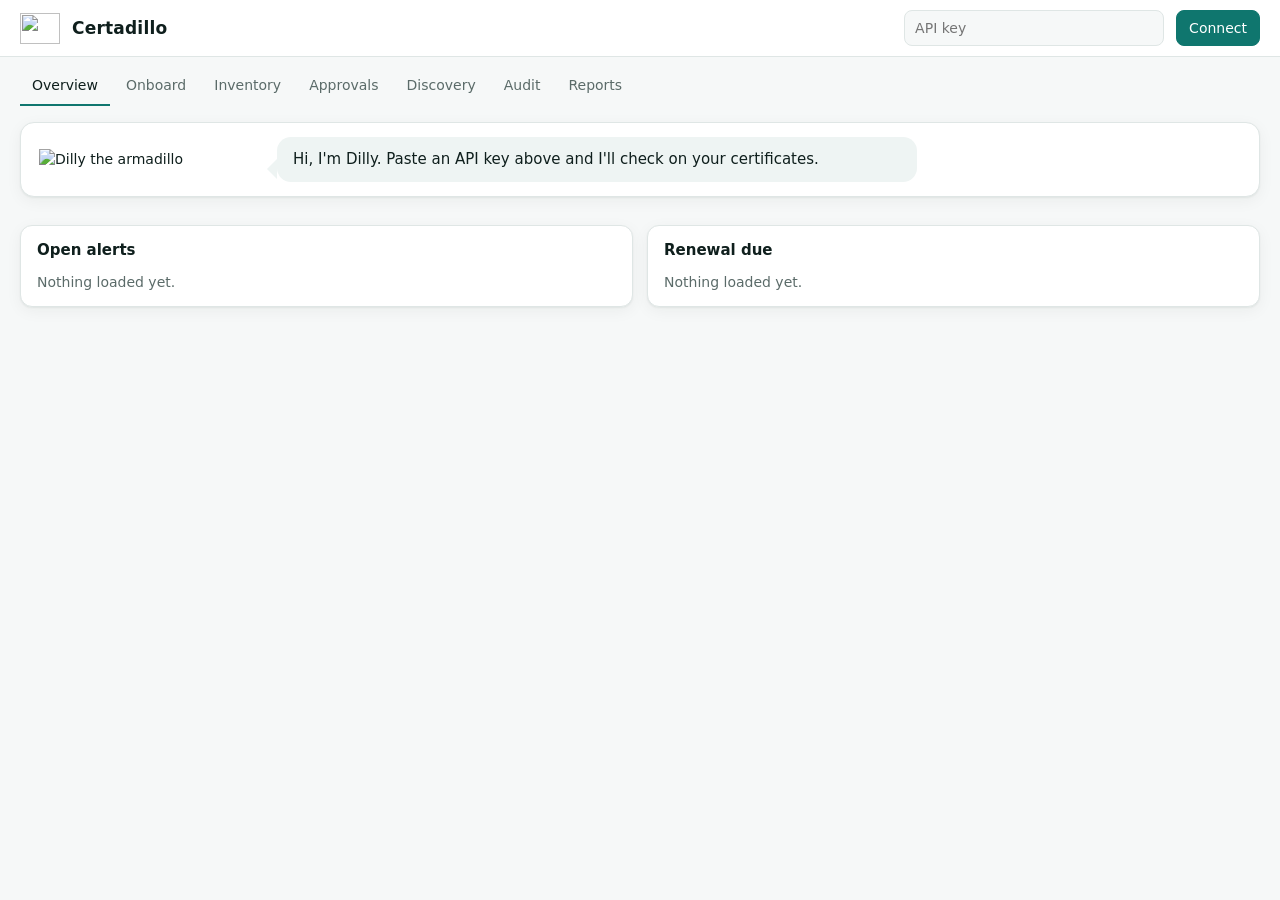
==== src/certadillo/web/static/index.html @ 79efe0ff "Initial Certadillo release: PKI and certificate lifecycle platform CA hierarchy with PKCS#11 HSM cus" ====
<!doctype html>
<html lang="en">
<head>
<meta charset="utf-8">
<meta name="viewport" content="width=device-width, initial-scale=1">
<title>Certadillo console</title>
<link rel="icon" href="/static/dilly-rolled.svg">
<style>
:root{
  --bg:#f6f8f8;--panel:#fff;--ink:#0f1f1d;--muted:#5b6b69;--line:#dfe6e5;
  --teal:#0f766e;--teal-2:#14b8a6;--gold:#f59e0b;--red:#dc2626;--amber:#d97706;--blue:#2563eb;
  --chip:#eef4f3;--shadow:0 1px 2px rgba(15,31,29,.06),0 4px 16px rgba(15,31,29,.05);
}
@media (prefers-color-scheme:dark){:root{
  --bg:#0c1413;--panel:#131e1c;--ink:#e6efed;--muted:#94a8a5;--line:#23332f;--chip:#1b2a27;
  --teal:#2dd4bf;--teal-2:#5eead4;--shadow:none}}
*{box-sizing:border-box}
body{margin:0;background:var(--bg);color:var(--ink);font:14px/1.45 ui-sans-serif,system-ui,-apple-system,"Segoe UI",Roboto,sans-serif}
header{display:flex;align-items:center;gap:12px;padding:10px 20px;border-bottom:1px solid var(--line);background:var(--panel);position:sticky;top:0;z-index:5}
header img{width:40px;height:31px}
header h1{font-size:17px;margin:0;letter-spacing:.2px}
header .sp{flex:1}
header input{width:260px;max-width:40vw;padding:7px 10px;border:1px solid var(--line);border-radius:8px;background:var(--bg);color:var(--ink)}
button{font:inherit;border:1px solid var(--line);background:var(--panel);color:var(--ink);padding:7px 12px;border-radius:8px;cursor:pointer}
button.primary{background:var(--teal);border-color:var(--teal);color:#fff}
@media (prefers-color-scheme:dark){button.primary{color:#062320}}
button:disabled{opacity:.5;cursor:default}
nav{display:flex;gap:4px;padding:10px 20px 0;overflow-x:auto}
nav button{border:none;background:none;padding:8px 12px;border-bottom:2px solid transparent;border-radius:0;color:var(--muted)}
nav button.on{color:var(--ink);border-bottom-color:var(--teal)}
main{padding:16px 20px 60px;max-width:1280px;margin:0 auto}
.hero{display:grid;grid-template-columns:220px 1fr;gap:18px;align-items:center;background:var(--panel);border:1px solid var(--line);border-radius:14px;padding:14px 18px;box-shadow:var(--shadow)}
.hero img{width:100%;height:auto}
.bubble{position:relative;background:var(--chip);border-radius:14px;padding:12px 16px;font-size:15px;max-width:640px}
.bubble:before{content:"";position:absolute;left:-10px;top:22px;border:10px solid transparent;border-right-color:var(--chip);border-left:0}
.kpis{display:grid;grid-template-columns:repeat(auto-fill,minmax(150px,1fr));gap:10px;margin:14px 0}
.kpi{background:var(--panel);border:1px solid var(--line);border-radius:12px;padding:12px 14px;box-shadow:var(--shadow)}
.kpi b{display:block;font-size:24px;font-variant-numeric:tabular-nums}
.kpi span{color:var(--muted);font-size:12px}
.kpi.crit b{color:var(--red)}.kpi.warn b{color:var(--amber)}
.card{background:var(--panel);border:1px solid var(--line);border-radius:12px;padding:14px 16px;margin-bottom:14px;box-shadow:var(--shadow)}
.card h2{font-size:15px;margin:0 0 10px}
.grid2{display:grid;grid-template-columns:1fr 1fr;gap:14px}
table{width:100%;border-collapse:collapse;font-size:13px}
th,td{text-align:left;padding:7px 8px;border-bottom:1px solid var(--line);vertical-align:top}
th{color:var(--muted);font-weight:600;font-size:12px}
td.num{font-variant-numeric:tabular-nums;text-align:right}
.pill{display:inline-block;padding:1px 8px;border-radius:99px;font-size:12px;background:var(--chip)}
.pill.critical,.pill.revoked,.pill.rejected{background:#fde2e2;color:#991b1b}
.pill.warning,.pill.pending,.pill.pending_approval{background:#fef3c7;color:#92400e}
.pill.active,.pill.ok,.pill.approved,.pill.valid{background:#d1fae5;color:#065f46}
.pill.info,.pill.superseded{background:#e0e7ff;color:#3730a3}
label{display:block;font-size:12px;color:var(--muted);margin:8px 0 3px}
input,select,textarea{width:100%;padding:8px 10px;border:1px solid var(--line);border-radius:8px;background:var(--bg);color:var(--ink);font:inherit}
textarea{min-height:90px;font-family:ui-monospace,SFMono-Regular,Menlo,monospace;font-size:12px}
pre{background:var(--chip);border-radius:8px;padding:10px;overflow:auto;font-size:12px;margin:6px 0}
.steps{display:flex;gap:6px;margin-bottom:12px;flex-wrap:wrap}
.steps span{padding:4px 10px;border-radius:99px;background:var(--chip);color:var(--muted);font-size:12px}
.steps span.on{background:var(--teal);color:#fff}
.row{display:flex;gap:8px;align-items:end;flex-wrap:wrap}.row>*{flex:1;min-width:140px}
.muted{color:var(--muted)}
.err{color:var(--red);white-space:pre-wrap}
.hide{display:none}
.card{overflow-x:auto}.grid2>*{min-width:0}
@media (max-width:760px){.hero{grid-template-columns:110px 1fr}.grid2{grid-template-columns:1fr}
  header{flex-wrap:wrap;padding:10px 16px}#who{display:none}header input{width:auto;flex:1;max-width:none}
  main,nav{padding-left:16px;padding-right:16px}}
</style>
</head>
<body>
<header>
  <img src="/static/dilly.svg" alt="">
  <h1>Certadillo</h1>
  <span class="muted" id="who"></span>
  <span class="sp"></span>
  <input id="apikey" type="password" placeholder="API key" autocomplete="off">
  <button id="connect" class="primary">Connect</button>
</header>
<nav id="tabs"></nav>
<main>
  <section id="view-overview">
    <div class="hero">
      <img id="mascot" src="/static/dilly.svg" alt="Dilly the armadillo">
      <div class="bubble" id="bubble">Hi, I'm Dilly. Paste an API key above and I'll check on your certificates.</div>
    </div>
    <div class="kpis" id="kpis"></div>
    <div class="grid2">
      <div class="card"><h2>Open alerts</h2><div id="alerts" class="muted">Nothing loaded yet.</div></div>
      <div class="card"><h2>Renewal due</h2><div id="expiring" class="muted">Nothing loaded yet.</div></div>
    </div>
  </section>

  <section id="view-onboard" class="hide">
    <div class="card">
      <h2>Onboard an application</h2>
      <div class="steps" id="steps"><span>1 Team</span><span>2 Application</span><span>3 Approval</span><span>4 Credentials</span></div>
      <div id="ob-1">
        <div class="row">
          <div><label>Existing team</label><select id="ob-team"></select></div>
        </div>
        <details><summary class="muted" style="margin-top:8px;cursor:pointer">or create a team</summary>
          <div class="row">
            <div><label>Team name</label><input id="t-name" placeholder="payments-platform"></div>
            <div><label>Contact email</label><input id="t-email" placeholder="payments-sre@bank.example"></div>
          </div>
          <div class="row">
            <div><label>Chat channel</label><input id="t-chat" placeholder="#payments-sre"></div>
            <div><label>Alert webhook (Slack or generic)</label><input id="t-hook" placeholder="https://hooks.slack.com/..."></div>
            <div><label>Cost center</label><input id="t-cc" placeholder="CC-4411"></div>
          </div>
          <p><button id="t-create">Create team</button></p>
        </details>
        <p><button class="primary" id="ob-next1">Next</button></p>
      </div>
      <div id="ob-2" class="hide">
        <div class="row">
          <div><label>App name (lowercase, dashes)</label><input id="a-name" placeholder="card-auth-api"></div>
          <div><label>Environment</label><select id="a-env"><option>dev</option><option>test</option><option>prod</option></select></div>
          <div><label>Profile</label><select id="a-profile"></select></div>
          <div><label>Data classification</label><select id="a-class"><option>internal</option><option>confidential</option><option>pci</option></select></div>
        </div>
        <label>Approved names (one per line: exact names, *.subdomain wildcards, spiffe:// patterns, or mail domains)</label>
        <textarea id="a-domains" placeholder="*.cards.bank.internal"></textarea>
        <p class="muted" id="a-hint"></p>
        <p><button id="ob-back2">Back</button> <button class="primary" id="ob-next2">Submit</button></p>
      </div>
      <div id="ob-3" class="hide"><p id="ob-status"></p><p><button id="ob-refresh">Check status</button></p></div>
      <div id="ob-4" class="hide">
        <p>The app is active. Pick how it will enroll. Credentials are shown once.</p>
        <p><button class="primary" id="cred-api">Create API / EST credential</button> <button id="cred-eab">Create ACME EAB credential</button></p>
        <div id="cred-out"></div>
      </div>
      <p class="err" id="ob-err"></p>
    </div>
  </section>

  <section id="view-inventory" class="hide">
    <div class="card">
      <div class="row">
        <div><label>Status</label><select id="f-status"><option value="">any</option><option>active</option><option>revoked</option><option>superseded</option></select></div>
        <div><label>Source</label><select id="f-source"><option value="">any</option><option>issued</option><option>discovered</option><option>imported</option></select></div>
        <div><label>Search</label><input id="f-q" placeholder="name, serial, location"></div>
      </div>
    </div>
    <div class="card"><div id="inv"></div></div>
  </section>

  <section id="view-approvals" class="hide"><div class="card"><h2>Approvals (maker-checker)</h2><div id="appr"></div></div></section>

  <section id="view-discovery" class="hide">
    <div class="card">
      <h2>Discover TLS endpoints</h2>
      <label>Targets: host:port, IP:port or CIDR:port, one per line</label>
      <textarea id="d-targets" placeholder="10.20.0.0/28:443&#10;payments.bank.internal:8443"></textarea>
      <p><button class="primary" id="d-run">Scan</button></p>
      <div id="d-out"></div>
    </div>
  </section>

  <section id="view-audit" class="hide">
    <div class="card"><h2>Audit trail</h2><p id="audit-verify" class="muted"></p><div id="audit"></div></div>
  </section>

  <section id="view-reports" class="hide">
    <div class="card"><h2>Crypto agility and PQC readiness</h2><div id="crypto"></div></div>
    <div class="card"><h2>Exports</h2>
      <p><button data-dl="/api/v1/reports/cbom" data-name="cbom.cdx.json">CycloneDX CBOM</button>
      <button data-dl="/api/v1/reports/pci-inventory?format=csv" data-name="pci-4.2.1.1-inventory.csv">PCI DSS 4.2.1.1 inventory (CSV)</button>
      <button data-dl="/api/v1/reports/crypto" data-name="crypto-report.json">Crypto report (JSON)</button></p>
    </div>
  </section>
</main>
<script>
const $ = s => document.querySelector(s);
const esc = v => String(v ?? "").replace(/[&<>"']/g, c => ({"&":"&amp;","<":"&lt;",">":"&gt;",'"':"&quot;","'":"&#39;"}[c]));
let KEY = "";
try { KEY = sessionStorage.getItem("cdl_key") || ""; } catch (e) {}
$("#apikey").value = KEY;

async function api(path, opts = {}) {
  const r = await fetch(path, {...opts, headers: {"X-API-Key": KEY, "Content-Type": "application/json", ...(opts.headers || {})}});
  const text = await r.text();
  let body; try { body = JSON.parse(text); } catch { body = text; }
  if (!r.ok) {
    const msg = body && body.violations ? body.violations.map(v => `${v.rule}: ${v.message}`).join("\n") : (body.message || body.detail || text);
    throw new Error(msg);
  }
  return body;
}

const TABS = [["overview","Overview"],["onboard","Onboard"],["inventory","Inventory"],["approvals","Approvals"],["discovery","Discovery"],["audit","Audit"],["reports","Reports"]];
$("#tabs").innerHTML = TABS.map(([k,v]) => `<button data-tab="${k}">${v}</button>`).join("");
function show(tab) {
  TABS.forEach(([k]) => { $("#view-"+k).classList.toggle("hide", k !== tab); });
  document.querySelectorAll("#tabs button").forEach(b => b.classList.toggle("on", b.dataset.tab === tab));
  try { sessionStorage.setItem("cdl_tab", tab); } catch (e) {}
  if (KEY) ({overview: loadOverview, onboard: loadOnboard, inventory: loadInventory, approvals: loadApprovals, audit: loadAudit, reports: loadReports}[tab] || (()=>{}))();
}
document.querySelectorAll("#tabs button").forEach(b => b.onclick = () => show(b.dataset.tab));

$("#connect").onclick = async () => {
  KEY = $("#apikey").value.trim();
  try { sessionStorage.setItem("cdl_key", KEY); } catch (e) {}
  try { const me = await api("/api/v1/me"); $("#who").textContent = `${me.name} (${me.role})`; }
  catch (e) { $("#who").textContent = "invalid key"; return; }
  show(currentTab());
};
function currentTab(){ try { return sessionStorage.getItem("cdl_tab") || "overview"; } catch (e) { return "overview"; } }

function pill(s){ return `<span class="pill ${esc(s)}">${esc(s)}</span>`; }
function days(n){ return n < 0 ? `${-n}d ago` : `${n}d`; }
function left(x){ return x.hours_left < 0 ? `${Math.ceil(-x.hours_left/24)}d ago` : x.hours_left < 48 ? `${x.hours_left}h` : `${x.days_left}d`; }

async function loadOverview() {
  const [s, alerts, exp] = await Promise.all([api("/api/v1/reports/summary"), api("/api/v1/alerts"), api("/api/v1/certificates?status=active&renewal_due=true")]);
  const c = s.certificates, a = s.alerts;
  const mood = s.health === "critical" ? "rolled" : s.health === "warning" ? "worried" : "";
  $("#mascot").src = `/static/dilly${mood ? "-" + mood : ""}.svg`;
  $("#bubble").textContent = s.health === "critical"
    ? `I've rolled up. ${a.critical} critical alert${a.critical === 1 ? "" : "s"} need someone now; start with the list below.`
    : s.health === "warning"
    ? `${a.warning} thing${a.warning === 1 ? "" : "s"} to look at soon. Nothing is broken yet.`
    : `All quiet. ${c.active} active certificates, ${Math.round(s.automation_coverage*100)}% issued through automation.`;
  const k = [["Active certificates", c.active], ["Renewal overdue (critical)", c.renewal_critical, c.renewal_critical ? "crit":""], ["Renewal window open", c.renewal_warning, c.renewal_warning ? "warn":""],
    ["Expired, still deployed", c.expired, c.expired ? "crit":""], ["Unmanaged (no owner)", c.unmanaged, c.unmanaged ? "warn":""],
    ["Critical alerts", a.critical, a.critical ? "crit":""], ["Pending approvals", s.pending_approvals], ["Automated issuance", Math.round(s.automation_coverage*100) + "%"],
    ["SSH certificates", s.ssh_certificates], ["Teams", s.teams]];
  $("#kpis").innerHTML = k.map(([l,v,cl]) => `<div class="kpi ${cl||""}"><b>${esc(v)}</b><span>${esc(l)}</span></div>`).join("");
  $("#alerts").innerHTML = alerts.length ? `<table><tr><th>Severity</th><th>Alert</th><th>Owner</th></tr>${alerts.slice(0,25).map(x =>
    `<tr><td>${pill(x.severity)}</td><td><b>${esc(x.rule)}</b><br>${esc(x.summary)}</td><td>${esc(x.labels.team||"unowned")}</td></tr>`).join("")}</table>` : "No open alerts.";
  $("#expiring").innerHTML = exp.length ? `<table><tr><th>Name</th><th>Location</th><th class="num">Left</th></tr>${exp.slice(0,25).map(x =>
    `<tr><td>${esc(x.common_name)}</td><td>${esc(x.location||x.source)}</td><td class="num">${left(x)}</td></tr>`).join("")}</table>` : "Nothing is inside its renewal window.";
}

// ---------------- onboarding wizard
let OB = {team: null, app: null, approval: null, profiles: {}};
function step(n){ [1,2,3,4].forEach(i => $("#ob-"+i).classList.toggle("hide", i !== n)); document.querySelectorAll("#steps span").forEach((s,i) => s.classList.toggle("on", i === n-1)); $("#ob-err").textContent = ""; }
async function loadOnboard(){
  const [teams, profiles] = await Promise.all([api("/api/v1/teams"), api("/api/v1/profiles")]);
  OB.profiles = profiles;
  $("#ob-team").innerHTML = teams.map(t => `<option value="${t.id}">${esc(t.name)} (${t.apps} apps)</option>`).join("") || "<option value=''>no teams yet</option>";
  $("#a-profile").innerHTML = Object.entries(profiles).map(([k,v]) => `<option value="${k}">${esc(k)}: ${esc(v.description)}</option>`).join("");
  hint(); step(1);
}
function hint(){ const p = OB.profiles[$("#a-profile").value] || {}; const lim = p.max_validity_hours ? `${p.max_validity_hours}h` : `${p.max_validity_days}d`;
  $("#a-hint").textContent = `Max validity ${lim}.` + (p.dual_control ? " Every issuance needs a second approver." : "") + ($("#a-env").value === "prod" ? " Production onboarding needs a second approver." : ""); }
$("#a-profile").onchange = hint; $("#a-env").onchange = hint;
$("#t-create").onclick = async () => { try {
  const t = await api("/api/v1/teams", {method:"POST", body: JSON.stringify({name: $("#t-name").value, contact_email: $("#t-email").value, chat_channel: $("#t-chat").value || null, webhook_url: $("#t-hook").value || null, cost_center: $("#t-cc").value || null})});
  await loadOnboard(); $("#ob-team").value = t.id; } catch (e) { $("#ob-err").textContent = e.message; } };
$("#ob-next1").onclick = () => { OB.team = +$("#ob-team").value; if (OB.team) step(2); else $("#ob-err").textContent = "Pick or create a team first."; };
$("#ob-back2").onclick = () => step(1);
$("#ob-next2").onclick = async () => { try {
  const app = await api("/api/v1/apps", {method:"POST", body: JSON.stringify({team_id: OB.team, name: $("#a-name").value.trim(), environment: $("#a-env").value, profile: $("#a-profile").value, data_classification: $("#a-class").value, allowed_domains: $("#a-domains").value.split(/\s+/).filter(Boolean)})});
  OB.app = app; if (app.status === "active") step(4); else { step(3); obStatus(); } } catch (e) { $("#ob-err").textContent = e.message; } };
async function obStatus(){ const a = await api(`/api/v1/apps/${OB.app.id}`); OB.app = a;
  if (a.status === "active") return step(4);
  $("#ob-status").innerHTML = `${esc(a.name)} is ${pill(a.status)}. Approval #${esc(OB.app.approval_id || "")} must be approved by someone other than ${esc(a.created_by)}.`; }
$("#ob-refresh").onclick = obStatus;
$("#cred-api").onclick = async () => { try {
  const c = await api(`/api/v1/apps/${OB.app.id}/credentials`, {method:"POST"}); const base = location.origin;
  $("#cred-out").innerHTML = `<label>API key (store it in your secrets manager)</label><pre>${esc(c.api_key)}</pre>
  <label>CLI: request and auto-renew</label><pre>export CERTADILLO_SERVER=${esc(base)} CERTADILLO_API_KEY=${esc(c.api_key)}
certadillo cert request --cn app.example --san app.example --out /etc/ssl/app
certadillo cert renew-if-due --dir /etc/ssl/app   # run from a systemd timer</pre>
  <label>EST (devices, appliances)</label><pre>curl --cacert root.pem -u client:${esc(c.api_key)} -H 'Content-Type: application/pkcs10' \\
  --data-binary @csr.b64 ${esc(base)}/.well-known/est/simpleenroll</pre>`; } catch (e) { $("#ob-err").textContent = e.message; } };
$("#cred-eab").onclick = async () => { try {
  const c = await api(`/api/v1/apps/${OB.app.id}/acme-eab`, {method:"POST"});
  $("#cred-out").innerHTML = `<label>ACME External Account Binding (single use)</label><pre>kid:  ${esc(c.kid)}\nhmac: ${esc(c.hmac_key)}</pre><label>certbot</label><pre>${esc(c.example)}</pre>
  <label>cert-manager ClusterIssuer</label><pre>spec:
  acme:
    server: ${esc(location.origin)}/acme/directory
    externalAccountBinding:
      keyID: ${esc(c.kid)}
      keySecretRef: {name: certadillo-eab, key: secret}
    privateKeySecretRef: {name: certadillo-acme-account}
    solvers: [{http01: {ingress: {}}}]</pre>`; } catch (e) { $("#ob-err").textContent = e.message; } };

// ---------------- inventory
let INV = [];
async function loadInventory(){ INV = await api("/api/v1/certificates?limit=5000"); renderInv(); }
function renderInv(){
  const st = $("#f-status").value, so = $("#f-source").value, q = $("#f-q").value.toLowerCase();
  const rows = INV.filter(x => (!st || x.status === st) && (!so || x.source === so) && (!q || [x.common_name, x.serial, x.location, (x.sans||[]).join(" ")].join(" ").toLowerCase().includes(q)));
  $("#inv").innerHTML = `<p class="muted">${rows.length} of ${INV.length}</p><table><tr><th>Name</th><th>Status</th><th>Source</th><th>Key</th><th>Profile</th><th>Location</th><th class="num">Expires</th><th></th></tr>${rows.map(x =>
    `<tr><td>${esc(x.common_name)}<br><span class="muted">${esc(x.serial.slice(0,16))}…</span></td><td>${pill(x.status)}</td><td>${esc(x.source)}${x.protocol ? " / "+esc(x.protocol) : ""}</td><td>${esc(x.key)}</td><td>${esc(x.profile||"")}</td><td>${esc(x.location||"")}</td><td class="num">${left(x)}</td>
    <td>${x.status === "active" && x.source === "issued" ? `<button data-revoke="${x.id}">Revoke</button>` : ""}</td></tr>`).join("")}</table>`;
  document.querySelectorAll("[data-revoke]").forEach(b => b.onclick = async () => {
    const reason = prompt("Reason (key_compromise, superseded, cessation_of_operation, affiliation_changed)", "superseded"); if (!reason) return;
    const change = prompt("Change ticket (required for prod unless key_compromise)", "") || null;
    try { await api(`/api/v1/certificates/${b.dataset.revoke}/revoke`, {method:"POST", body: JSON.stringify({reason, change_ref: change})}); loadInventory(); } catch (e) { alert(e.message); } });
}
["#f-status","#f-source"].forEach(s => $(s).onchange = renderInv); $("#f-q").oninput = renderInv;

// ---------------- approvals
async function loadApprovals(){ const rows = await api("/api/v1/approvals");
  $("#appr").innerHTML = rows.length ? `<table><tr><th>#</th><th>Action</th><th>Details</th><th>Requested by</th><th>Status</th><th></th></tr>${rows.map(r =>
    `<tr><td>${r.id}</td><td>${esc(r.action)}</td><td><pre>${esc(JSON.stringify(r.payload))}</pre></td><td>${esc(r.requested_by)}</td><td>${pill(r.status)}${r.decided_by ? "<br>by " + esc(r.decided_by) : ""}</td>
    <td>${r.status === "pending" ? `<button class="primary" data-ok="${r.id}">Approve</button> <button data-no="${r.id}">Reject</button>` : ""}</td></tr>`).join("")}</table>` : "No approval requests.";
  document.querySelectorAll("[data-ok],[data-no]").forEach(b => b.onclick = async () => {
    const id = b.dataset.ok || b.dataset.no, verb = b.dataset.ok ? "approve" : "reject";
    try { await api(`/api/v1/approvals/${id}/${verb}`, {method:"POST", body: JSON.stringify({comment: null})}); loadApprovals(); } catch (e) { alert(e.message); } }); }

// ---------------- discovery
$("#d-run").onclick = async () => { $("#d-out").textContent = "Scanning…"; try {
  const r = await api("/api/v1/discovery/scan", {method:"POST", body: JSON.stringify({targets: $("#d-targets").value.split(/\s+/).filter(Boolean)})});
  $("#d-out").innerHTML = `<table><tr><th>Target</th><th>Result</th><th>Findings</th></tr>${r.map(x => `<tr><td>${esc(x.target)}</td><td>${x.error ? `<span class="muted">${esc(x.error)}</span>` : `${esc(x.common_name)} ${x.new ? pill("new") : ""}<br><span class="muted">expires ${esc(x.not_after.slice(0,10))}</span>`}</td><td>${(x.findings||[]).map(f => pill(f.rule)).join(" ")}</td></tr>`).join("")}</table>`;
} catch (e) { $("#d-out").innerHTML = `<p class="err">${esc(e.message)}</p>`; } };

// ---------------- audit
async function loadAudit(){ const [v, rows] = await Promise.all([api("/api/v1/audit/verify"), api("/api/v1/audit?limit=200")]);
  $("#audit-verify").innerHTML = v.valid ? `Hash chain verified over ${v.events} events. Head ${esc(v.head.slice(0,16))}…` : `<span class="err">Hash chain broken at event ${v.broken_at}.</span>`;
  $("#audit").innerHTML = `<table><tr><th>Time (UTC)</th><th>Actor</th><th>Action</th><th>Target</th><th>Details</th></tr>${rows.map(e => `<tr><td>${esc(e.ts.slice(0,19).replace("T"," "))}</td><td>${esc(e.actor)}</td><td>${esc(e.action)}</td><td>${esc(e.target.length > 24 ? e.target.slice(0,24)+"…" : e.target)}</td><td class="muted">${esc(JSON.stringify(e.details).slice(0,140))}</td></tr>`).join("")}</table>`; }

// ---------------- reports
async function loadReports(){ const r = await api("/api/v1/reports/crypto");
  $("#crypto").innerHTML = `<div class="kpis"><div class="kpi"><b>${r.active_certificates}</b><span>Active certificates</span></div><div class="kpi warn"><b>${r.quantum_vulnerable}</b><span>RSA/ECC (quantum-vulnerable)</span></div><div class="kpi"><b>${r.pqc_signed}</b><span>PQC-signed</span></div><div class="kpi"><b>${r.valid_past_2030_deprecation}</b><span>Valid past 2030</span></div></div>
  <table><tr><th>CA</th><th>Algorithm</th><th>Key custody</th><th>Expires</th><th>Outlives 2035 cutoff</th></tr>${r.certificate_authorities.map(c => `<tr><td>${esc(c.ca)}</td><td>${esc(c.algorithm)}</td><td>${esc(c.signer)}</td><td>${esc(c.not_after.slice(0,10))}</td><td>${c.outlives_2035_cutoff ? pill("warning") : pill("ok")}</td></tr>`).join("")}</table>
  <h2 style="margin-top:14px">Recommendations</h2><ul>${r.recommendations.map(x => `<li>${esc(x)}</li>`).join("")}</ul>`; }
document.querySelectorAll("[data-dl]").forEach(b => b.onclick = async () => {
  const r = await fetch(b.dataset.dl, {headers: {"X-API-Key": KEY}}); const blob = await r.blob();
  const a = document.createElement("a"); a.href = URL.createObjectURL(blob); a.download = b.dataset.name; a.click(); });

show(currentTab());
if (KEY) $("#connect").click();
</script>
</body>
</html>
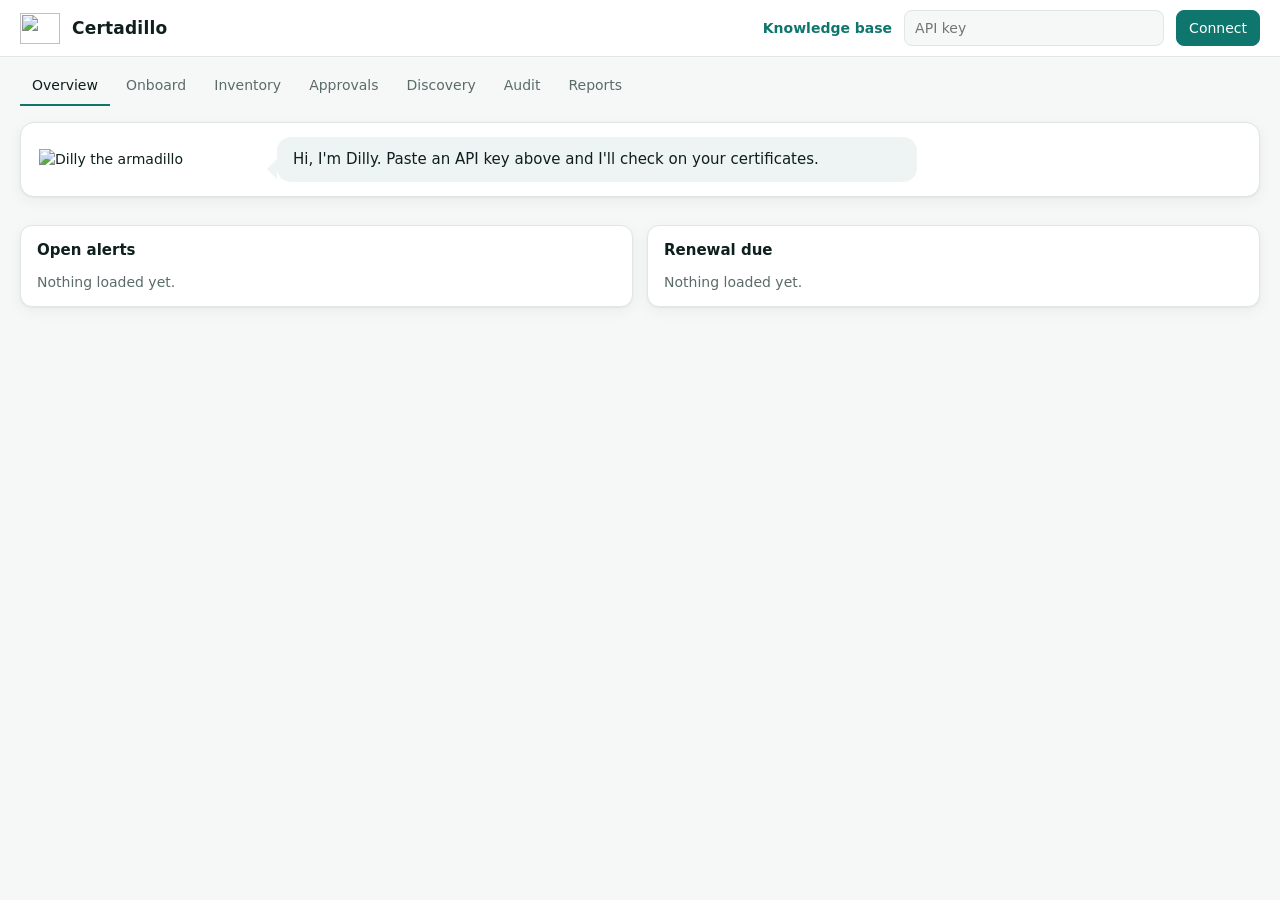
==== commit b5225d4a: "Add user guide, 3D protocol walkthroughs and the /kb knowledge base docs/guide: 17 pages covering on" ====
--- a/src/certadillo/web/static/index.html
+++ b/src/certadillo/web/static/index.html
@@ -20,6 +20,7 @@
 header img{width:40px;height:31px}
 header h1{font-size:17px;margin:0;letter-spacing:.2px}
 header .sp{flex:1}
+header .kb-link{color:var(--teal);text-decoration:none;font-weight:600;white-space:nowrap}
 header input{width:260px;max-width:40vw;padding:7px 10px;border:1px solid var(--line);border-radius:8px;background:var(--bg);color:var(--ink)}
 button{font:inherit;border:1px solid var(--line);background:var(--panel);color:var(--ink);padding:7px 12px;border-radius:8px;cursor:pointer}
 button.primary{background:var(--teal);border-color:var(--teal);color:#fff}
@@ -73,6 +74,7 @@
   <h1>Certadillo</h1>
   <span class="muted" id="who"></span>
   <span class="sp"></span>
+  <a href="/kb/" class="kb-link">Knowledge base</a>
   <input id="apikey" type="password" placeholder="API key" autocomplete="off">
   <button id="connect" class="primary">Connect</button>
 </header>
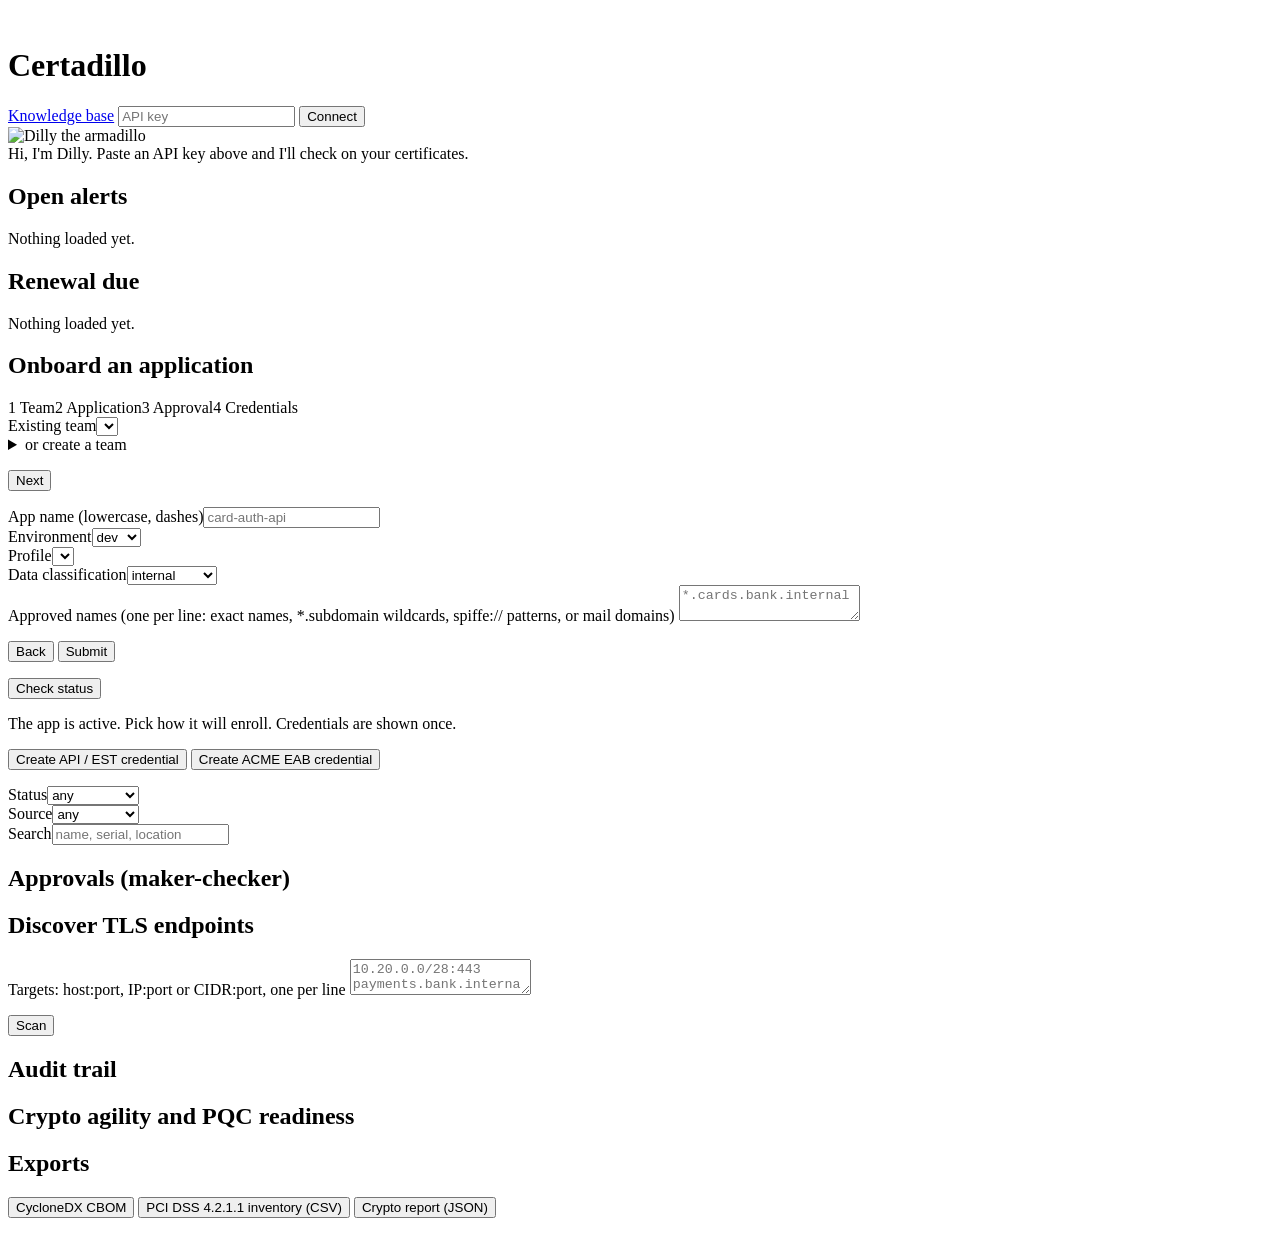
==== commit a36cca30: "Close the Aikido findings: XSS sinks, test keys, unpinned actions Console and knowledge base - The c" ====
--- a/src/certadillo/web/static/index.html
+++ b/src/certadillo/web/static/index.html
@@ -5,68 +5,7 @@
 <meta name="viewport" content="width=device-width, initial-scale=1">
 <title>Certadillo console</title>
 <link rel="icon" href="/static/dilly-rolled.svg">
-<style>
-:root{
-  --bg:#f6f8f8;--panel:#fff;--ink:#0f1f1d;--muted:#5b6b69;--line:#dfe6e5;
-  --teal:#0f766e;--teal-2:#14b8a6;--gold:#f59e0b;--red:#dc2626;--amber:#d97706;--blue:#2563eb;
-  --chip:#eef4f3;--shadow:0 1px 2px rgba(15,31,29,.06),0 4px 16px rgba(15,31,29,.05);
-}
-@media (prefers-color-scheme:dark){:root{
-  --bg:#0c1413;--panel:#131e1c;--ink:#e6efed;--muted:#94a8a5;--line:#23332f;--chip:#1b2a27;
-  --teal:#2dd4bf;--teal-2:#5eead4;--shadow:none}}
-*{box-sizing:border-box}
-body{margin:0;background:var(--bg);color:var(--ink);font:14px/1.45 ui-sans-serif,system-ui,-apple-system,"Segoe UI",Roboto,sans-serif}
-header{display:flex;align-items:center;gap:12px;padding:10px 20px;border-bottom:1px solid var(--line);background:var(--panel);position:sticky;top:0;z-index:5}
-header img{width:40px;height:31px}
-header h1{font-size:17px;margin:0;letter-spacing:.2px}
-header .sp{flex:1}
-header .kb-link{color:var(--teal);text-decoration:none;font-weight:600;white-space:nowrap}
-header input{width:260px;max-width:40vw;padding:7px 10px;border:1px solid var(--line);border-radius:8px;background:var(--bg);color:var(--ink)}
-button{font:inherit;border:1px solid var(--line);background:var(--panel);color:var(--ink);padding:7px 12px;border-radius:8px;cursor:pointer}
-button.primary{background:var(--teal);border-color:var(--teal);color:#fff}
-@media (prefers-color-scheme:dark){button.primary{color:#062320}}
-button:disabled{opacity:.5;cursor:default}
-nav{display:flex;gap:4px;padding:10px 20px 0;overflow-x:auto}
-nav button{border:none;background:none;padding:8px 12px;border-bottom:2px solid transparent;border-radius:0;color:var(--muted)}
-nav button.on{color:var(--ink);border-bottom-color:var(--teal)}
-main{padding:16px 20px 60px;max-width:1280px;margin:0 auto}
-.hero{display:grid;grid-template-columns:220px 1fr;gap:18px;align-items:center;background:var(--panel);border:1px solid var(--line);border-radius:14px;padding:14px 18px;box-shadow:var(--shadow)}
-.hero img{width:100%;height:auto}
-.bubble{position:relative;background:var(--chip);border-radius:14px;padding:12px 16px;font-size:15px;max-width:640px}
-.bubble:before{content:"";position:absolute;left:-10px;top:22px;border:10px solid transparent;border-right-color:var(--chip);border-left:0}
-.kpis{display:grid;grid-template-columns:repeat(auto-fill,minmax(150px,1fr));gap:10px;margin:14px 0}
-.kpi{background:var(--panel);border:1px solid var(--line);border-radius:12px;padding:12px 14px;box-shadow:var(--shadow)}
-.kpi b{display:block;font-size:24px;font-variant-numeric:tabular-nums}
-.kpi span{color:var(--muted);font-size:12px}
-.kpi.crit b{color:var(--red)}.kpi.warn b{color:var(--amber)}
-.card{background:var(--panel);border:1px solid var(--line);border-radius:12px;padding:14px 16px;margin-bottom:14px;box-shadow:var(--shadow)}
-.card h2{font-size:15px;margin:0 0 10px}
-.grid2{display:grid;grid-template-columns:1fr 1fr;gap:14px}
-table{width:100%;border-collapse:collapse;font-size:13px}
-th,td{text-align:left;padding:7px 8px;border-bottom:1px solid var(--line);vertical-align:top}
-th{color:var(--muted);font-weight:600;font-size:12px}
-td.num{font-variant-numeric:tabular-nums;text-align:right}
-.pill{display:inline-block;padding:1px 8px;border-radius:99px;font-size:12px;background:var(--chip)}
-.pill.critical,.pill.revoked,.pill.rejected{background:#fde2e2;color:#991b1b}
-.pill.warning,.pill.pending,.pill.pending_approval{background:#fef3c7;color:#92400e}
-.pill.active,.pill.ok,.pill.approved,.pill.valid{background:#d1fae5;color:#065f46}
-.pill.info,.pill.superseded{background:#e0e7ff;color:#3730a3}
-label{display:block;font-size:12px;color:var(--muted);margin:8px 0 3px}
-input,select,textarea{width:100%;padding:8px 10px;border:1px solid var(--line);border-radius:8px;background:var(--bg);color:var(--ink);font:inherit}
-textarea{min-height:90px;font-family:ui-monospace,SFMono-Regular,Menlo,monospace;font-size:12px}
-pre{background:var(--chip);border-radius:8px;padding:10px;overflow:auto;font-size:12px;margin:6px 0}
-.steps{display:flex;gap:6px;margin-bottom:12px;flex-wrap:wrap}
-.steps span{padding:4px 10px;border-radius:99px;background:var(--chip);color:var(--muted);font-size:12px}
-.steps span.on{background:var(--teal);color:#fff}
-.row{display:flex;gap:8px;align-items:end;flex-wrap:wrap}.row>*{flex:1;min-width:140px}
-.muted{color:var(--muted)}
-.err{color:var(--red);white-space:pre-wrap}
-.hide{display:none}
-.card{overflow-x:auto}.grid2>*{min-width:0}
-@media (max-width:760px){.hero{grid-template-columns:110px 1fr}.grid2{grid-template-columns:1fr}
-  header{flex-wrap:wrap;padding:10px 16px}#who{display:none}header input{width:auto;flex:1;max-width:none}
-  main,nav{padding-left:16px;padding-right:16px}}
-</style>
+<link rel="stylesheet" href="/static/console.css">
 </head>
 <body>
 <header>
@@ -100,7 +39,7 @@
         <div class="row">
           <div><label>Existing team</label><select id="ob-team"></select></div>
         </div>
-        <details><summary class="muted" style="margin-top:8px;cursor:pointer">or create a team</summary>
+        <details><summary class="muted summary-link">or create a team</summary>
           <div class="row">
             <div><label>Team name</label><input id="t-name" placeholder="payments-platform"></div>
             <div><label>Contact email</label><input id="t-email" placeholder="payments-sre@bank.example"></div>
@@ -172,160 +111,6 @@
     </div>
   </section>
 </main>
-<script>
-const $ = s => document.querySelector(s);
-const esc = v => String(v ?? "").replace(/[&<>"']/g, c => ({"&":"&amp;","<":"&lt;",">":"&gt;",'"':"&quot;","'":"&#39;"}[c]));
-let KEY = "";
-try { KEY = sessionStorage.getItem("cdl_key") || ""; } catch (e) {}
-$("#apikey").value = KEY;
-
-async function api(path, opts = {}) {
-  const r = await fetch(path, {...opts, headers: {"X-API-Key": KEY, "Content-Type": "application/json", ...(opts.headers || {})}});
-  const text = await r.text();
-  let body; try { body = JSON.parse(text); } catch { body = text; }
-  if (!r.ok) {
-    const msg = body && body.violations ? body.violations.map(v => `${v.rule}: ${v.message}`).join("\n") : (body.message || body.detail || text);
-    throw new Error(msg);
-  }
-  return body;
-}
-
-const TABS = [["overview","Overview"],["onboard","Onboard"],["inventory","Inventory"],["approvals","Approvals"],["discovery","Discovery"],["audit","Audit"],["reports","Reports"]];
-$("#tabs").innerHTML = TABS.map(([k,v]) => `<button data-tab="${k}">${v}</button>`).join("");
-function show(tab) {
-  TABS.forEach(([k]) => { $("#view-"+k).classList.toggle("hide", k !== tab); });
-  document.querySelectorAll("#tabs button").forEach(b => b.classList.toggle("on", b.dataset.tab === tab));
-  try { sessionStorage.setItem("cdl_tab", tab); } catch (e) {}
-  if (KEY) ({overview: loadOverview, onboard: loadOnboard, inventory: loadInventory, approvals: loadApprovals, audit: loadAudit, reports: loadReports}[tab] || (()=>{}))();
-}
-document.querySelectorAll("#tabs button").forEach(b => b.onclick = () => show(b.dataset.tab));
-
-$("#connect").onclick = async () => {
-  KEY = $("#apikey").value.trim();
-  try { sessionStorage.setItem("cdl_key", KEY); } catch (e) {}
-  try { const me = await api("/api/v1/me"); $("#who").textContent = `${me.name} (${me.role})`; }
-  catch (e) { $("#who").textContent = "invalid key"; return; }
-  show(currentTab());
-};
-function currentTab(){ try { return sessionStorage.getItem("cdl_tab") || "overview"; } catch (e) { return "overview"; } }
-
-function pill(s){ return `<span class="pill ${esc(s)}">${esc(s)}</span>`; }
-function days(n){ return n < 0 ? `${-n}d ago` : `${n}d`; }
-function left(x){ return x.hours_left < 0 ? `${Math.ceil(-x.hours_left/24)}d ago` : x.hours_left < 48 ? `${x.hours_left}h` : `${x.days_left}d`; }
-
-async function loadOverview() {
-  const [s, alerts, exp] = await Promise.all([api("/api/v1/reports/summary"), api("/api/v1/alerts"), api("/api/v1/certificates?status=active&renewal_due=true")]);
-  const c = s.certificates, a = s.alerts;
-  const mood = s.health === "critical" ? "rolled" : s.health === "warning" ? "worried" : "";
-  $("#mascot").src = `/static/dilly${mood ? "-" + mood : ""}.svg`;
-  $("#bubble").textContent = s.health === "critical"
-    ? `I've rolled up. ${a.critical} critical alert${a.critical === 1 ? "" : "s"} need someone now; start with the list below.`
-    : s.health === "warning"
-    ? `${a.warning} thing${a.warning === 1 ? "" : "s"} to look at soon. Nothing is broken yet.`
-    : `All quiet. ${c.active} active certificates, ${Math.round(s.automation_coverage*100)}% issued through automation.`;
-  const k = [["Active certificates", c.active], ["Renewal overdue (critical)", c.renewal_critical, c.renewal_critical ? "crit":""], ["Renewal window open", c.renewal_warning, c.renewal_warning ? "warn":""],
-    ["Expired, still deployed", c.expired, c.expired ? "crit":""], ["Unmanaged (no owner)", c.unmanaged, c.unmanaged ? "warn":""],
-    ["Critical alerts", a.critical, a.critical ? "crit":""], ["Pending approvals", s.pending_approvals], ["Automated issuance", Math.round(s.automation_coverage*100) + "%"],
-    ["SSH certificates", s.ssh_certificates], ["Teams", s.teams]];
-  $("#kpis").innerHTML = k.map(([l,v,cl]) => `<div class="kpi ${cl||""}"><b>${esc(v)}</b><span>${esc(l)}</span></div>`).join("");
-  $("#alerts").innerHTML = alerts.length ? `<table><tr><th>Severity</th><th>Alert</th><th>Owner</th></tr>${alerts.slice(0,25).map(x =>
-    `<tr><td>${pill(x.severity)}</td><td><b>${esc(x.rule)}</b><br>${esc(x.summary)}</td><td>${esc(x.labels.team||"unowned")}</td></tr>`).join("")}</table>` : "No open alerts.";
-  $("#expiring").innerHTML = exp.length ? `<table><tr><th>Name</th><th>Location</th><th class="num">Left</th></tr>${exp.slice(0,25).map(x =>
-    `<tr><td>${esc(x.common_name)}</td><td>${esc(x.location||x.source)}</td><td class="num">${left(x)}</td></tr>`).join("")}</table>` : "Nothing is inside its renewal window.";
-}
-
-// ---------------- onboarding wizard
-let OB = {team: null, app: null, approval: null, profiles: {}};
-function step(n){ [1,2,3,4].forEach(i => $("#ob-"+i).classList.toggle("hide", i !== n)); document.querySelectorAll("#steps span").forEach((s,i) => s.classList.toggle("on", i === n-1)); $("#ob-err").textContent = ""; }
-async function loadOnboard(){
-  const [teams, profiles] = await Promise.all([api("/api/v1/teams"), api("/api/v1/profiles")]);
-  OB.profiles = profiles;
-  $("#ob-team").innerHTML = teams.map(t => `<option value="${t.id}">${esc(t.name)} (${t.apps} apps)</option>`).join("") || "<option value=''>no teams yet</option>";
-  $("#a-profile").innerHTML = Object.entries(profiles).map(([k,v]) => `<option value="${k}">${esc(k)}: ${esc(v.description)}</option>`).join("");
-  hint(); step(1);
-}
-function hint(){ const p = OB.profiles[$("#a-profile").value] || {}; const lim = p.max_validity_hours ? `${p.max_validity_hours}h` : `${p.max_validity_days}d`;
-  $("#a-hint").textContent = `Max validity ${lim}.` + (p.dual_control ? " Every issuance needs a second approver." : "") + ($("#a-env").value === "prod" ? " Production onboarding needs a second approver." : ""); }
-$("#a-profile").onchange = hint; $("#a-env").onchange = hint;
-$("#t-create").onclick = async () => { try {
-  const t = await api("/api/v1/teams", {method:"POST", body: JSON.stringify({name: $("#t-name").value, contact_email: $("#t-email").value, chat_channel: $("#t-chat").value || null, webhook_url: $("#t-hook").value || null, cost_center: $("#t-cc").value || null})});
-  await loadOnboard(); $("#ob-team").value = t.id; } catch (e) { $("#ob-err").textContent = e.message; } };
-$("#ob-next1").onclick = () => { OB.team = +$("#ob-team").value; if (OB.team) step(2); else $("#ob-err").textContent = "Pick or create a team first."; };
-$("#ob-back2").onclick = () => step(1);
-$("#ob-next2").onclick = async () => { try {
-  const app = await api("/api/v1/apps", {method:"POST", body: JSON.stringify({team_id: OB.team, name: $("#a-name").value.trim(), environment: $("#a-env").value, profile: $("#a-profile").value, data_classification: $("#a-class").value, allowed_domains: $("#a-domains").value.split(/\s+/).filter(Boolean)})});
-  OB.app = app; if (app.status === "active") step(4); else { step(3); obStatus(); } } catch (e) { $("#ob-err").textContent = e.message; } };
-async function obStatus(){ const a = await api(`/api/v1/apps/${OB.app.id}`); OB.app = a;
-  if (a.status === "active") return step(4);
-  $("#ob-status").innerHTML = `${esc(a.name)} is ${pill(a.status)}. Approval #${esc(OB.app.approval_id || "")} must be approved by someone other than ${esc(a.created_by)}.`; }
-$("#ob-refresh").onclick = obStatus;
-$("#cred-api").onclick = async () => { try {
-  const c = await api(`/api/v1/apps/${OB.app.id}/credentials`, {method:"POST"}); const base = location.origin;
-  $("#cred-out").innerHTML = `<label>API key (store it in your secrets manager)</label><pre>${esc(c.api_key)}</pre>
-  <label>CLI: request and auto-renew</label><pre>export CERTADILLO_SERVER=${esc(base)} CERTADILLO_API_KEY=${esc(c.api_key)}
-certadillo cert request --cn app.example --san app.example --out /etc/ssl/app
-certadillo cert renew-if-due --dir /etc/ssl/app   # run from a systemd timer</pre>
-  <label>EST (devices, appliances)</label><pre>curl --cacert root.pem -u client:${esc(c.api_key)} -H 'Content-Type: application/pkcs10' \\
-  --data-binary @csr.b64 ${esc(base)}/.well-known/est/simpleenroll</pre>`; } catch (e) { $("#ob-err").textContent = e.message; } };
-$("#cred-eab").onclick = async () => { try {
-  const c = await api(`/api/v1/apps/${OB.app.id}/acme-eab`, {method:"POST"});
-  $("#cred-out").innerHTML = `<label>ACME External Account Binding (single use)</label><pre>kid:  ${esc(c.kid)}\nhmac: ${esc(c.hmac_key)}</pre><label>certbot</label><pre>${esc(c.example)}</pre>
-  <label>cert-manager ClusterIssuer</label><pre>spec:
-  acme:
-    server: ${esc(location.origin)}/acme/directory
-    externalAccountBinding:
-      keyID: ${esc(c.kid)}
-      keySecretRef: {name: certadillo-eab, key: secret}
-    privateKeySecretRef: {name: certadillo-acme-account}
-    solvers: [{http01: {ingress: {}}}]</pre>`; } catch (e) { $("#ob-err").textContent = e.message; } };
-
-// ---------------- inventory
-let INV = [];
-async function loadInventory(){ INV = await api("/api/v1/certificates?limit=5000"); renderInv(); }
-function renderInv(){
-  const st = $("#f-status").value, so = $("#f-source").value, q = $("#f-q").value.toLowerCase();
-  const rows = INV.filter(x => (!st || x.status === st) && (!so || x.source === so) && (!q || [x.common_name, x.serial, x.location, (x.sans||[]).join(" ")].join(" ").toLowerCase().includes(q)));
-  $("#inv").innerHTML = `<p class="muted">${rows.length} of ${INV.length}</p><table><tr><th>Name</th><th>Status</th><th>Source</th><th>Key</th><th>Profile</th><th>Location</th><th class="num">Expires</th><th></th></tr>${rows.map(x =>
-    `<tr><td>${esc(x.common_name)}<br><span class="muted">${esc(x.serial.slice(0,16))}…</span></td><td>${pill(x.status)}</td><td>${esc(x.source)}${x.protocol ? " / "+esc(x.protocol) : ""}</td><td>${esc(x.key)}</td><td>${esc(x.profile||"")}</td><td>${esc(x.location||"")}</td><td class="num">${left(x)}</td>
-    <td>${x.status === "active" && x.source === "issued" ? `<button data-revoke="${x.id}">Revoke</button>` : ""}</td></tr>`).join("")}</table>`;
-  document.querySelectorAll("[data-revoke]").forEach(b => b.onclick = async () => {
-    const reason = prompt("Reason (key_compromise, superseded, cessation_of_operation, affiliation_changed)", "superseded"); if (!reason) return;
-    const change = prompt("Change ticket (required for prod unless key_compromise)", "") || null;
-    try { await api(`/api/v1/certificates/${b.dataset.revoke}/revoke`, {method:"POST", body: JSON.stringify({reason, change_ref: change})}); loadInventory(); } catch (e) { alert(e.message); } });
-}
-["#f-status","#f-source"].forEach(s => $(s).onchange = renderInv); $("#f-q").oninput = renderInv;
-
-// ---------------- approvals
-async function loadApprovals(){ const rows = await api("/api/v1/approvals");
-  $("#appr").innerHTML = rows.length ? `<table><tr><th>#</th><th>Action</th><th>Details</th><th>Requested by</th><th>Status</th><th></th></tr>${rows.map(r =>
-    `<tr><td>${r.id}</td><td>${esc(r.action)}</td><td><pre>${esc(JSON.stringify(r.payload))}</pre></td><td>${esc(r.requested_by)}</td><td>${pill(r.status)}${r.decided_by ? "<br>by " + esc(r.decided_by) : ""}</td>
-    <td>${r.status === "pending" ? `<button class="primary" data-ok="${r.id}">Approve</button> <button data-no="${r.id}">Reject</button>` : ""}</td></tr>`).join("")}</table>` : "No approval requests.";
-  document.querySelectorAll("[data-ok],[data-no]").forEach(b => b.onclick = async () => {
-    const id = b.dataset.ok || b.dataset.no, verb = b.dataset.ok ? "approve" : "reject";
-    try { await api(`/api/v1/approvals/${id}/${verb}`, {method:"POST", body: JSON.stringify({comment: null})}); loadApprovals(); } catch (e) { alert(e.message); } }); }
-
-// ---------------- discovery
-$("#d-run").onclick = async () => { $("#d-out").textContent = "Scanning…"; try {
-  const r = await api("/api/v1/discovery/scan", {method:"POST", body: JSON.stringify({targets: $("#d-targets").value.split(/\s+/).filter(Boolean)})});
-  $("#d-out").innerHTML = `<table><tr><th>Target</th><th>Result</th><th>Findings</th></tr>${r.map(x => `<tr><td>${esc(x.target)}</td><td>${x.error ? `<span class="muted">${esc(x.error)}</span>` : `${esc(x.common_name)} ${x.new ? pill("new") : ""}<br><span class="muted">expires ${esc(x.not_after.slice(0,10))}</span>`}</td><td>${(x.findings||[]).map(f => pill(f.rule)).join(" ")}</td></tr>`).join("")}</table>`;
-} catch (e) { $("#d-out").innerHTML = `<p class="err">${esc(e.message)}</p>`; } };
-
-// ---------------- audit
-async function loadAudit(){ const [v, rows] = await Promise.all([api("/api/v1/audit/verify"), api("/api/v1/audit?limit=200")]);
-  $("#audit-verify").innerHTML = v.valid ? `Hash chain verified over ${v.events} events. Head ${esc(v.head.slice(0,16))}…` : `<span class="err">Hash chain broken at event ${v.broken_at}.</span>`;
-  $("#audit").innerHTML = `<table><tr><th>Time (UTC)</th><th>Actor</th><th>Action</th><th>Target</th><th>Details</th></tr>${rows.map(e => `<tr><td>${esc(e.ts.slice(0,19).replace("T"," "))}</td><td>${esc(e.actor)}</td><td>${esc(e.action)}</td><td>${esc(e.target.length > 24 ? e.target.slice(0,24)+"…" : e.target)}</td><td class="muted">${esc(JSON.stringify(e.details).slice(0,140))}</td></tr>`).join("")}</table>`; }
-
-// ---------------- reports
-async function loadReports(){ const r = await api("/api/v1/reports/crypto");
-  $("#crypto").innerHTML = `<div class="kpis"><div class="kpi"><b>${r.active_certificates}</b><span>Active certificates</span></div><div class="kpi warn"><b>${r.quantum_vulnerable}</b><span>RSA/ECC (quantum-vulnerable)</span></div><div class="kpi"><b>${r.pqc_signed}</b><span>PQC-signed</span></div><div class="kpi"><b>${r.valid_past_2030_deprecation}</b><span>Valid past 2030</span></div></div>
-  <table><tr><th>CA</th><th>Algorithm</th><th>Key custody</th><th>Expires</th><th>Outlives 2035 cutoff</th></tr>${r.certificate_authorities.map(c => `<tr><td>${esc(c.ca)}</td><td>${esc(c.algorithm)}</td><td>${esc(c.signer)}</td><td>${esc(c.not_after.slice(0,10))}</td><td>${c.outlives_2035_cutoff ? pill("warning") : pill("ok")}</td></tr>`).join("")}</table>
-  <h2 style="margin-top:14px">Recommendations</h2><ul>${r.recommendations.map(x => `<li>${esc(x)}</li>`).join("")}</ul>`; }
-document.querySelectorAll("[data-dl]").forEach(b => b.onclick = async () => {
-  const r = await fetch(b.dataset.dl, {headers: {"X-API-Key": KEY}}); const blob = await r.blob();
-  const a = document.createElement("a"); a.href = URL.createObjectURL(blob); a.download = b.dataset.name; a.click(); });
-
-show(currentTab());
-if (KEY) $("#connect").click();
-</script>
+<script type="module" src="/static/console.js"></script>
 </body>
 </html>
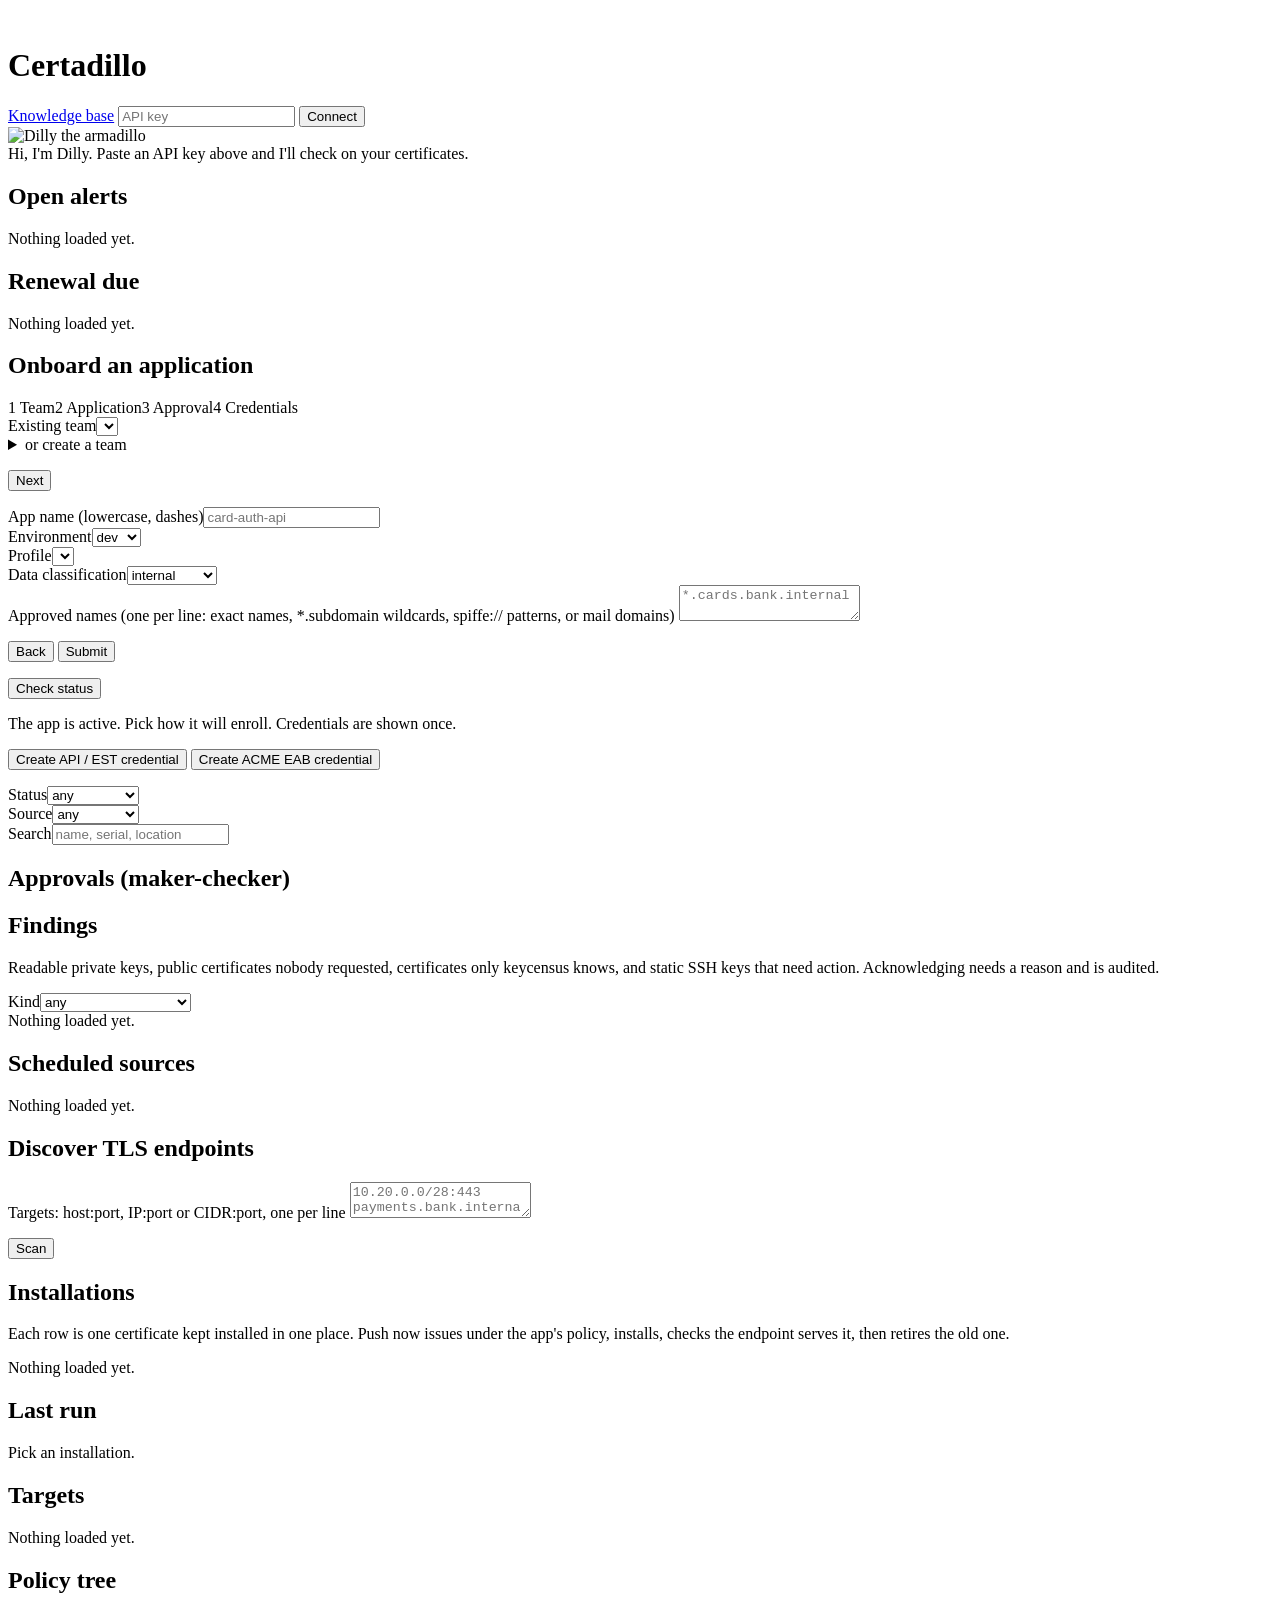
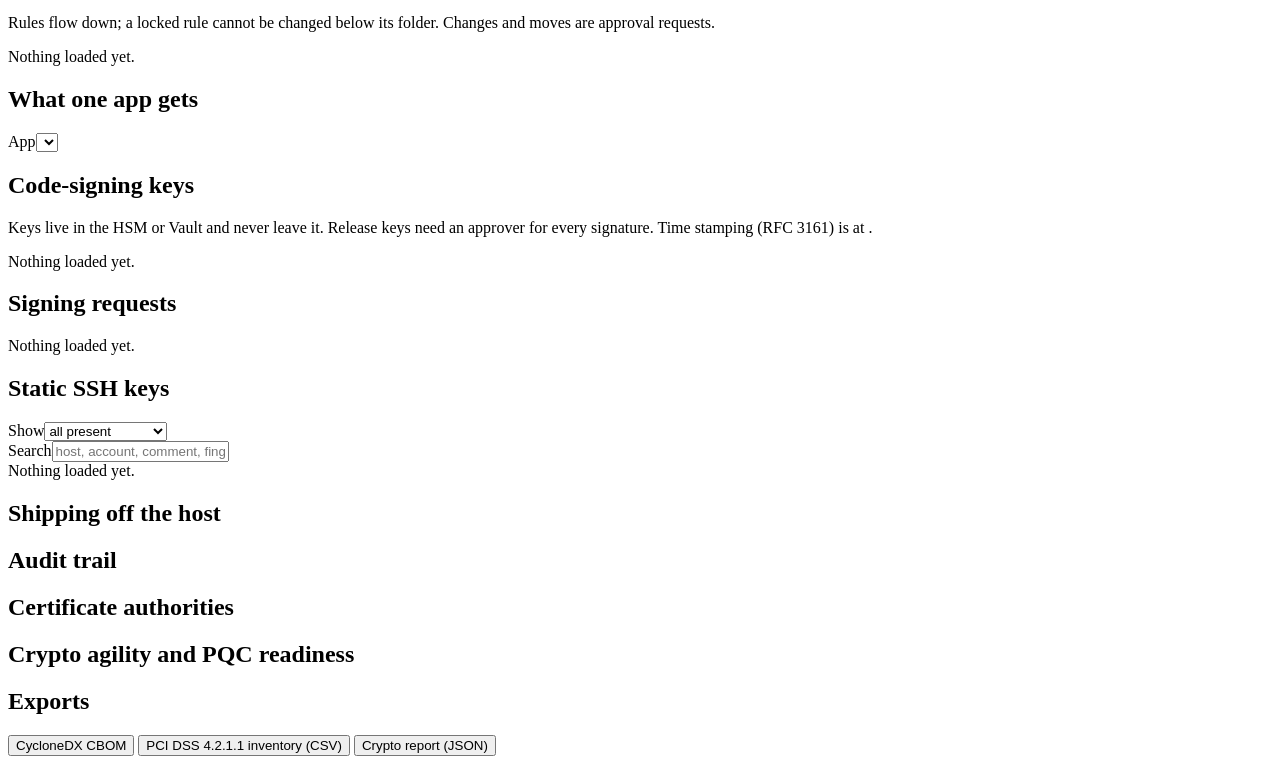
==== commit 8ab06ff8: "Console screens for provisioning, policy, signing, SSH keys and more New tabs: Provisioning (install" ====
--- a/src/certadillo/web/static/index.html
+++ b/src/certadillo/web/static/index.html
@@ -90,6 +90,13 @@
 
   <section id="view-discovery" class="hide">
     <div class="card">
+      <h2>Findings</h2>
+      <p class="muted">Readable private keys, public certificates nobody requested, certificates only keycensus knows, and static SSH keys that need action. Acknowledging needs a reason and is audited.</p>
+      <div class="row"><div><label>Kind</label><select id="fd-kind"><option value="">any</option><option>key_readable</option><option>unknown_public_cert</option><option>untracked_certificate</option><option>ssh_weak_key</option><option>ssh_shared_key</option><option>ssh_root_unrestricted</option><option>ssh_orphaned_key</option><option>ssh_rotation_due</option></select></div></div>
+      <div id="findings" class="muted">Nothing loaded yet.</div>
+    </div>
+    <div class="card"><h2>Scheduled sources</h2><div id="sources" class="muted">Nothing loaded yet.</div></div>
+    <div class="card">
       <h2>Discover TLS endpoints</h2>
       <label>Targets: host:port, IP:port or CIDR:port, one per line</label>
       <textarea id="d-targets" placeholder="10.20.0.0/28:443&#10;payments.bank.internal:8443"></textarea>
@@ -98,11 +105,43 @@
     </div>
   </section>
 
+  <section id="view-provisioning" class="hide">
+    <div class="card"><h2>Installations</h2><p class="muted">Each row is one certificate kept installed in one place. Push now issues under the app's policy, installs, checks the endpoint serves it, then retires the old one.</p><div id="installs" class="muted">Nothing loaded yet.</div></div>
+    <div class="card"><h2>Last run</h2><div id="run-detail" class="muted">Pick an installation.</div></div>
+    <div class="card"><h2>Targets</h2><div id="targets" class="muted">Nothing loaded yet.</div></div>
+  </section>
+
+  <section id="view-policy" class="hide">
+    <div class="card"><h2>Policy tree</h2><p class="muted">Rules flow down; a locked rule cannot be changed below its folder. Changes and moves are approval requests.</p><div id="tree" class="muted">Nothing loaded yet.</div></div>
+    <div class="card"><h2>What one app gets</h2>
+      <div class="row"><div><label>App</label><select id="pol-app"></select></div></div>
+      <div id="pol-out"></div>
+    </div>
+  </section>
+
+  <section id="view-signing" class="hide">
+    <div class="card"><h2>Code-signing keys</h2><p class="muted">Keys live in the HSM or Vault and never leave it. Release keys need an approver for every signature. Time stamping (RFC 3161) is at <code id="tsa-url"></code>.</p><div id="sign-keys" class="muted">Nothing loaded yet.</div></div>
+    <div class="card"><h2>Signing requests</h2><div id="sign-reqs" class="muted">Nothing loaded yet.</div></div>
+  </section>
+
+  <section id="view-sshkeys" class="hide">
+    <div class="card">
+      <h2>Static SSH keys</h2>
+      <div class="row">
+        <div><label>Show</label><select id="sk-filter"><option value="">all present</option><option value="none">without an owner</option><option value="removed">removed</option></select></div>
+        <div><label>Search</label><input id="sk-q" placeholder="host, account, comment, fingerprint"></div>
+      </div>
+      <div id="sshkeys" class="muted">Nothing loaded yet.</div>
+    </div>
+  </section>
+
   <section id="view-audit" class="hide">
+    <div class="card"><h2>Shipping off the host</h2><div id="audit-ship" class="muted"></div></div>
     <div class="card"><h2>Audit trail</h2><p id="audit-verify" class="muted"></p><div id="audit"></div></div>
   </section>
 
   <section id="view-reports" class="hide">
+    <div class="card"><h2>Certificate authorities</h2><div id="cas" class="muted"></div></div>
     <div class="card"><h2>Crypto agility and PQC readiness</h2><div id="crypto"></div></div>
     <div class="card"><h2>Exports</h2>
       <p><button data-dl="/api/v1/reports/cbom" data-name="cbom.cdx.json">CycloneDX CBOM</button>
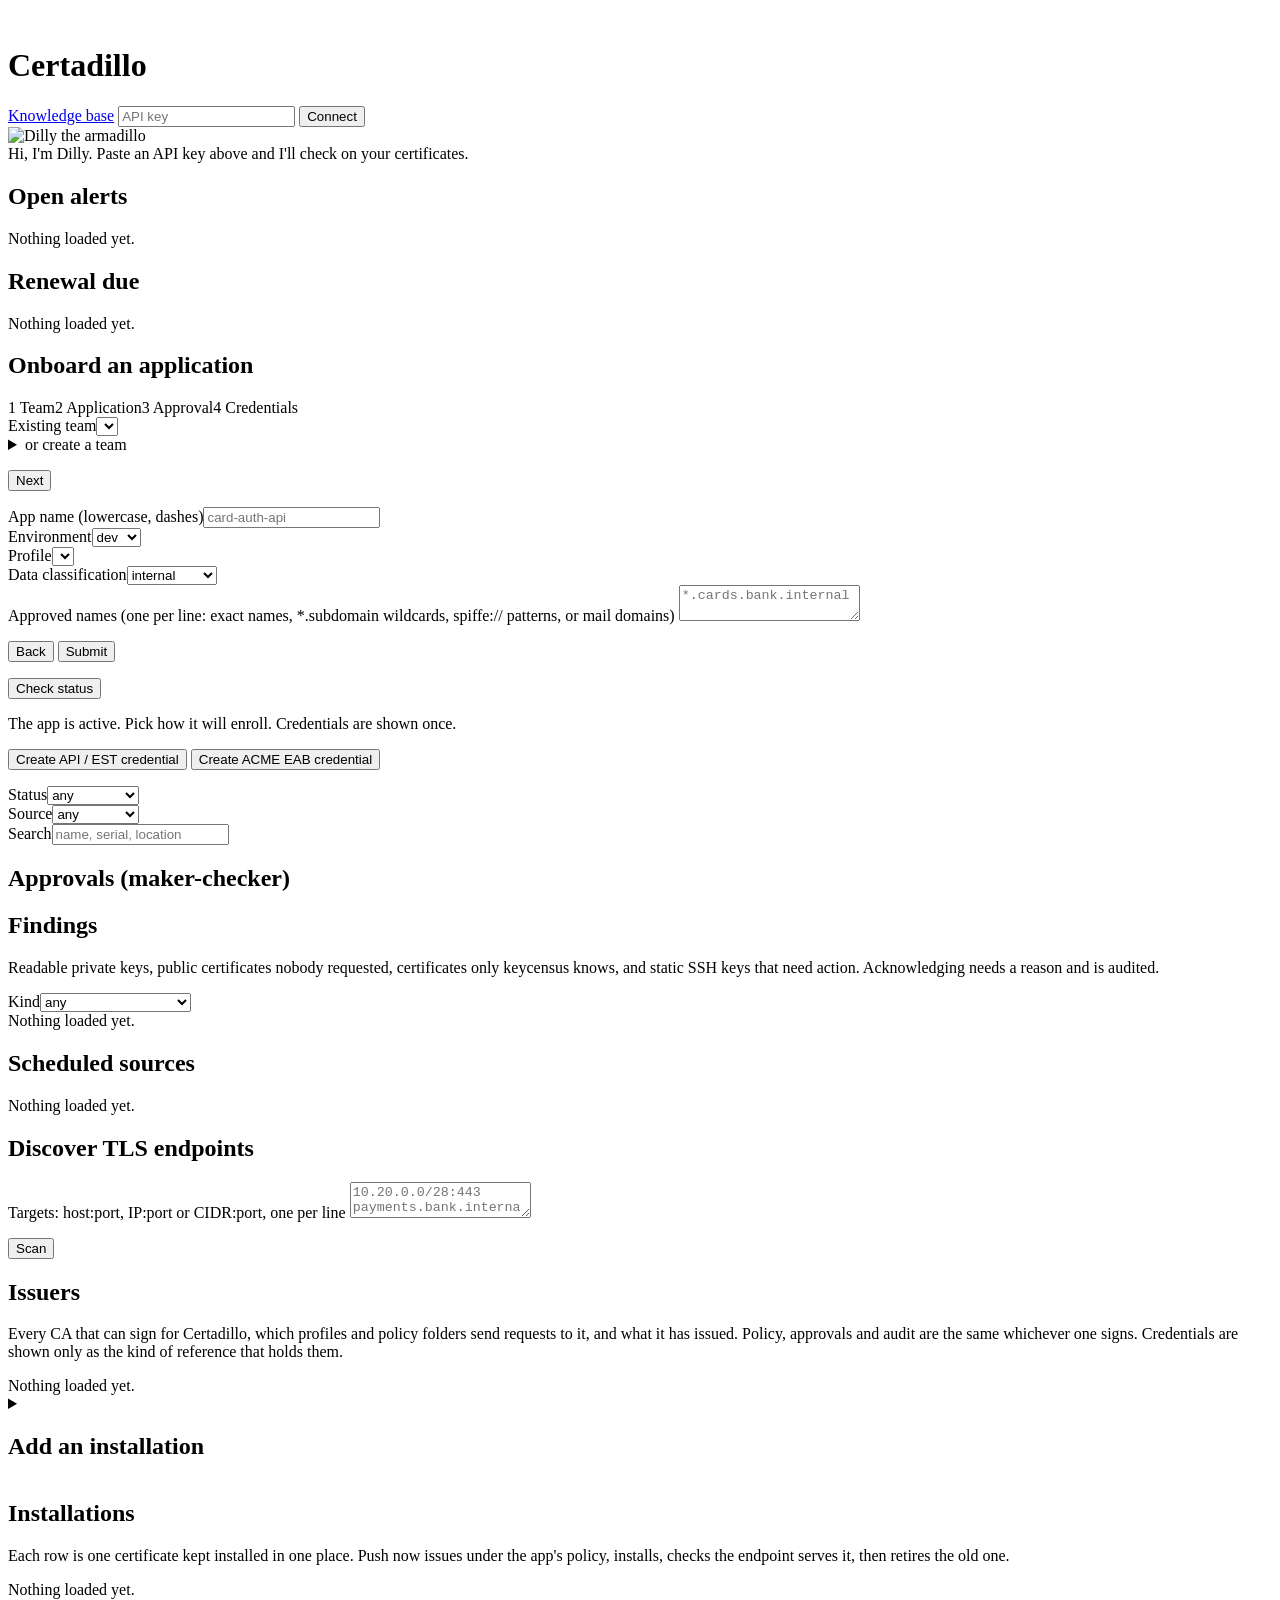
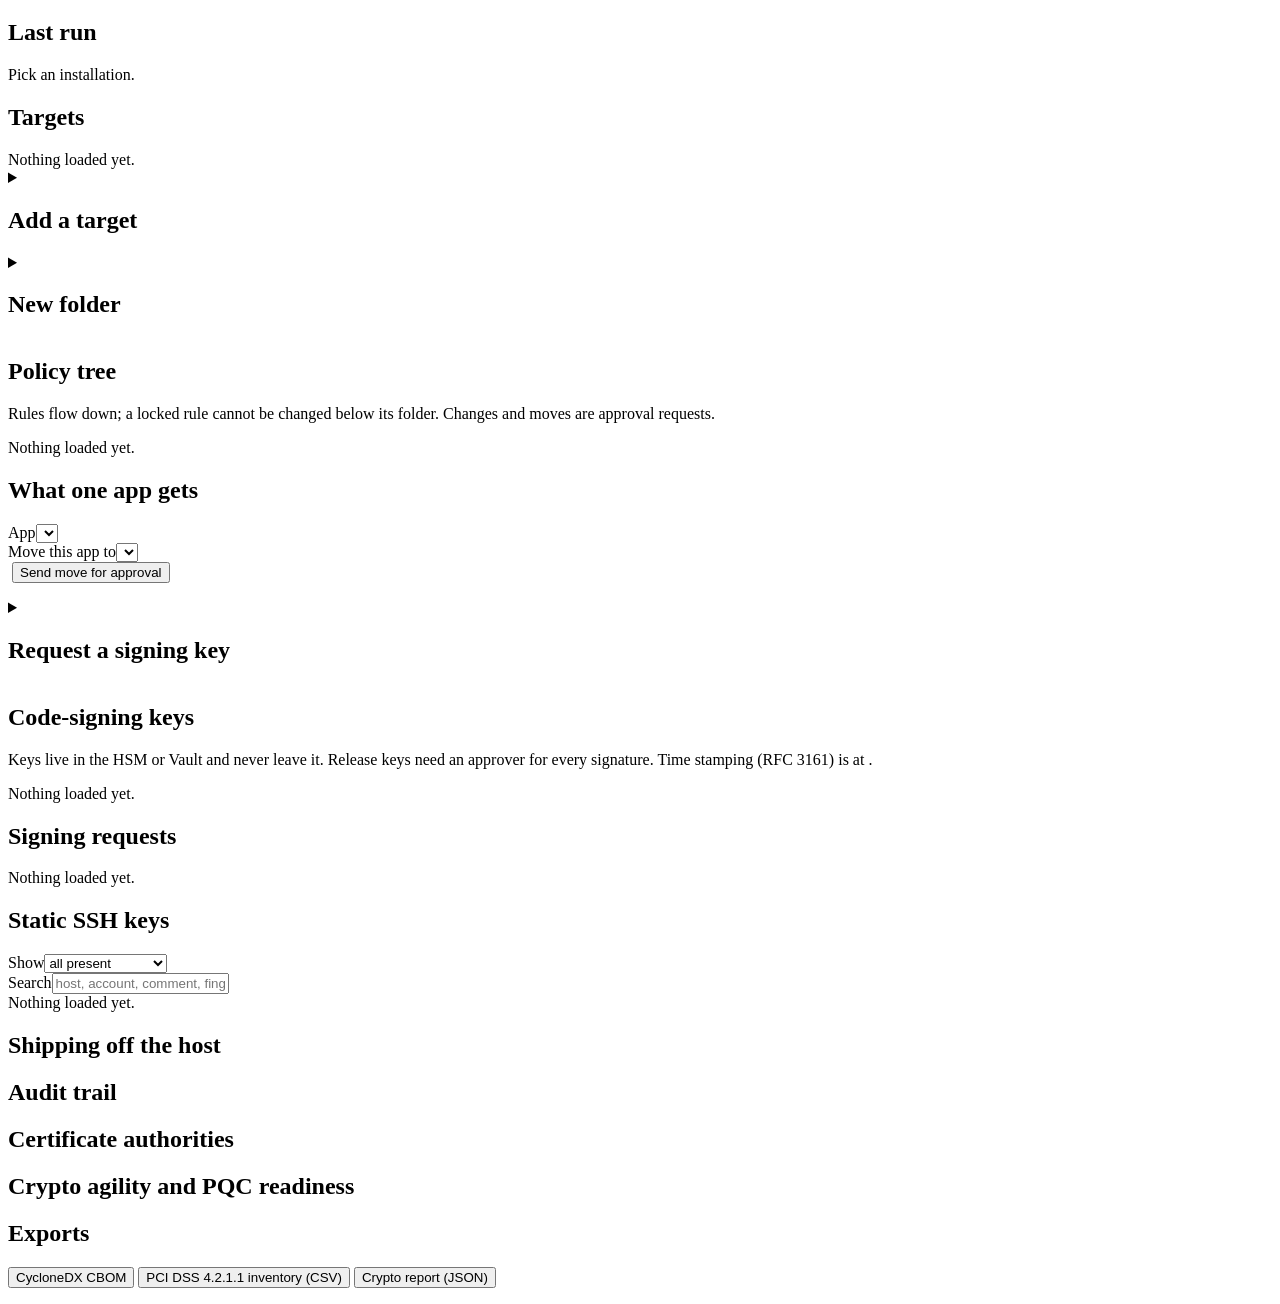
==== commit 3a3b30f6: "Console: issuers view and forms for changes GET /api/v1/issuers lists every CA that can sign for Cer" ====
--- a/src/certadillo/web/static/index.html
+++ b/src/certadillo/web/static/index.html
@@ -105,21 +105,78 @@
     </div>
   </section>
 
+  <section id="view-issuers" class="hide">
+    <div class="card"><h2>Issuers</h2><p class="muted">Every CA that can sign for Certadillo, which profiles and policy folders send requests to it, and what it has issued. Policy, approvals and audit are the same whichever one signs. Credentials are shown only as the kind of reference that holds them.</p><div id="issuers" class="muted">Nothing loaded yet.</div></div>
+  </section>
+
   <section id="view-provisioning" class="hide">
+    <details class="card act"><summary><h2>Add an installation</h2></summary>
+      <div class="row">
+        <div><label>App</label><select id="in-app"></select></div>
+        <div><label>Target</label><select id="in-target"></select></div>
+        <div><label>Common name</label><input id="in-cn" placeholder="www.pay.bank.internal"></div>
+      </div>
+      <div class="row">
+        <div><label>Other names (space separated)</label><input id="in-sans" placeholder="pay.bank.internal"></div>
+        <div><label>Key</label><select id="in-key"><option>ec-p256</option><option>ec-p384</option><option>rsa-3072</option><option>rsa-2048</option></select></div>
+        <div><label>Key generated</label><select id="in-loc"><option value="central">in Certadillo (memory only)</option><option value="device">on the target (SSH only)</option></select></div>
+      </div>
+      <label>Placement on the target (JSON)</label>
+      <textarea id="in-params" placeholder='{"cert_path": "/etc/nginx/tls/www.crt", "key_path": "/etc/nginx/tls/www.key"}'></textarea>
+      <div class="row">
+        <div><label>Endpoint to check after install (host:port)</label><input id="in-check" placeholder="web1.pay.bank.internal:443"></div>
+        <div><label>Renew automatically</label><select id="in-auto"><option value="true">yes</option><option value="false">no</option></select></div>
+      </div>
+      <p><button class="primary" id="in-save">Add installation</button> <span class="err" id="in-err"></span></p>
+    </details>
     <div class="card"><h2>Installations</h2><p class="muted">Each row is one certificate kept installed in one place. Push now issues under the app's policy, installs, checks the endpoint serves it, then retires the old one.</p><div id="installs" class="muted">Nothing loaded yet.</div></div>
     <div class="card"><h2>Last run</h2><div id="run-detail" class="muted">Pick an installation.</div></div>
     <div class="card"><h2>Targets</h2><div id="targets" class="muted">Nothing loaded yet.</div></div>
+    <details class="card adm"><summary><h2>Add a target</h2></summary>
+      <p class="muted">Credentials are references only (env:, file:, vault:). A config with a password, token or secret in it is refused.</p>
+      <div class="row">
+        <div><label>Name</label><input id="tg-name" placeholder="web1-nginx"></div>
+        <div><label>Kind</label><select id="tg-kind"></select></div>
+        <div><label>Owning team</label><select id="tg-team"></select></div>
+      </div>
+      <label>Configuration (JSON)</label>
+      <textarea id="tg-config" rows="6"></textarea>
+      <label>Credential reference</label><input id="tg-cred" placeholder="vault:secret/data/certadillo/web1#ssh_key">
+      <p><button class="primary" id="tg-save">Add target</button> <span class="err" id="tg-err"></span></p>
+    </details>
   </section>
 
   <section id="view-policy" class="hide">
+    <details class="card adm" id="fe-card"><summary><h2 id="fe-title">New folder</h2></summary>
+      <p class="muted">Rules only narrow what profiles allow. A locked rule cannot be changed in any folder below. Saving sends an approval request to an approver.</p>
+      <div class="row">
+        <div><label>Name</label><input id="fe-name" placeholder="Payments"></div>
+        <div><label>Parent folder</label><select id="fe-parent"></select></div>
+      </div>
+      <table id="fe-rules"></table>
+      <p><button id="fe-add">Add a rule</button></p>
+      <p><button class="primary" id="fe-save">Send for approval</button> <button id="fe-reset">Clear</button> <span class="err" id="fe-err"></span></p>
+    </details>
     <div class="card"><h2>Policy tree</h2><p class="muted">Rules flow down; a locked rule cannot be changed below its folder. Changes and moves are approval requests.</p><div id="tree" class="muted">Nothing loaded yet.</div></div>
     <div class="card"><h2>What one app gets</h2>
       <div class="row"><div><label>App</label><select id="pol-app"></select></div></div>
       <div id="pol-out"></div>
+      <div class="row adm" id="mv-row"><div><label>Move this app to</label><select id="mv-folder"></select></div>
+        <div><label>&nbsp;</label><button id="mv-go">Send move for approval</button></div></div>
+      <p class="err" id="mv-err"></p>
     </div>
   </section>
 
   <section id="view-signing" class="hide">
+    <details class="card act"><summary><h2>Request a signing key</h2></summary>
+      <div class="row">
+        <div><label>Key name</label><input id="sg-name" placeholder="payments-release"></div>
+        <div><label>Owning app</label><select id="sg-app"></select></div>
+        <div><label>Purpose</label><select id="sg-purpose"><option value="release">release (approver for every signature)</option><option value="test">test (CI, signs at once)</option></select></div>
+        <div><label>Algorithm</label><select id="sg-alg"><option>ec-p384</option><option>rsa-3072</option><option>rsa-4096</option></select></div>
+      </div>
+      <p><button class="primary" id="sg-save">Send for approval</button> <span class="err" id="sg-err"></span></p>
+    </details>
     <div class="card"><h2>Code-signing keys</h2><p class="muted">Keys live in the HSM or Vault and never leave it. Release keys need an approver for every signature. Time stamping (RFC 3161) is at <code id="tsa-url"></code>.</p><div id="sign-keys" class="muted">Nothing loaded yet.</div></div>
     <div class="card"><h2>Signing requests</h2><div id="sign-reqs" class="muted">Nothing loaded yet.</div></div>
   </section>
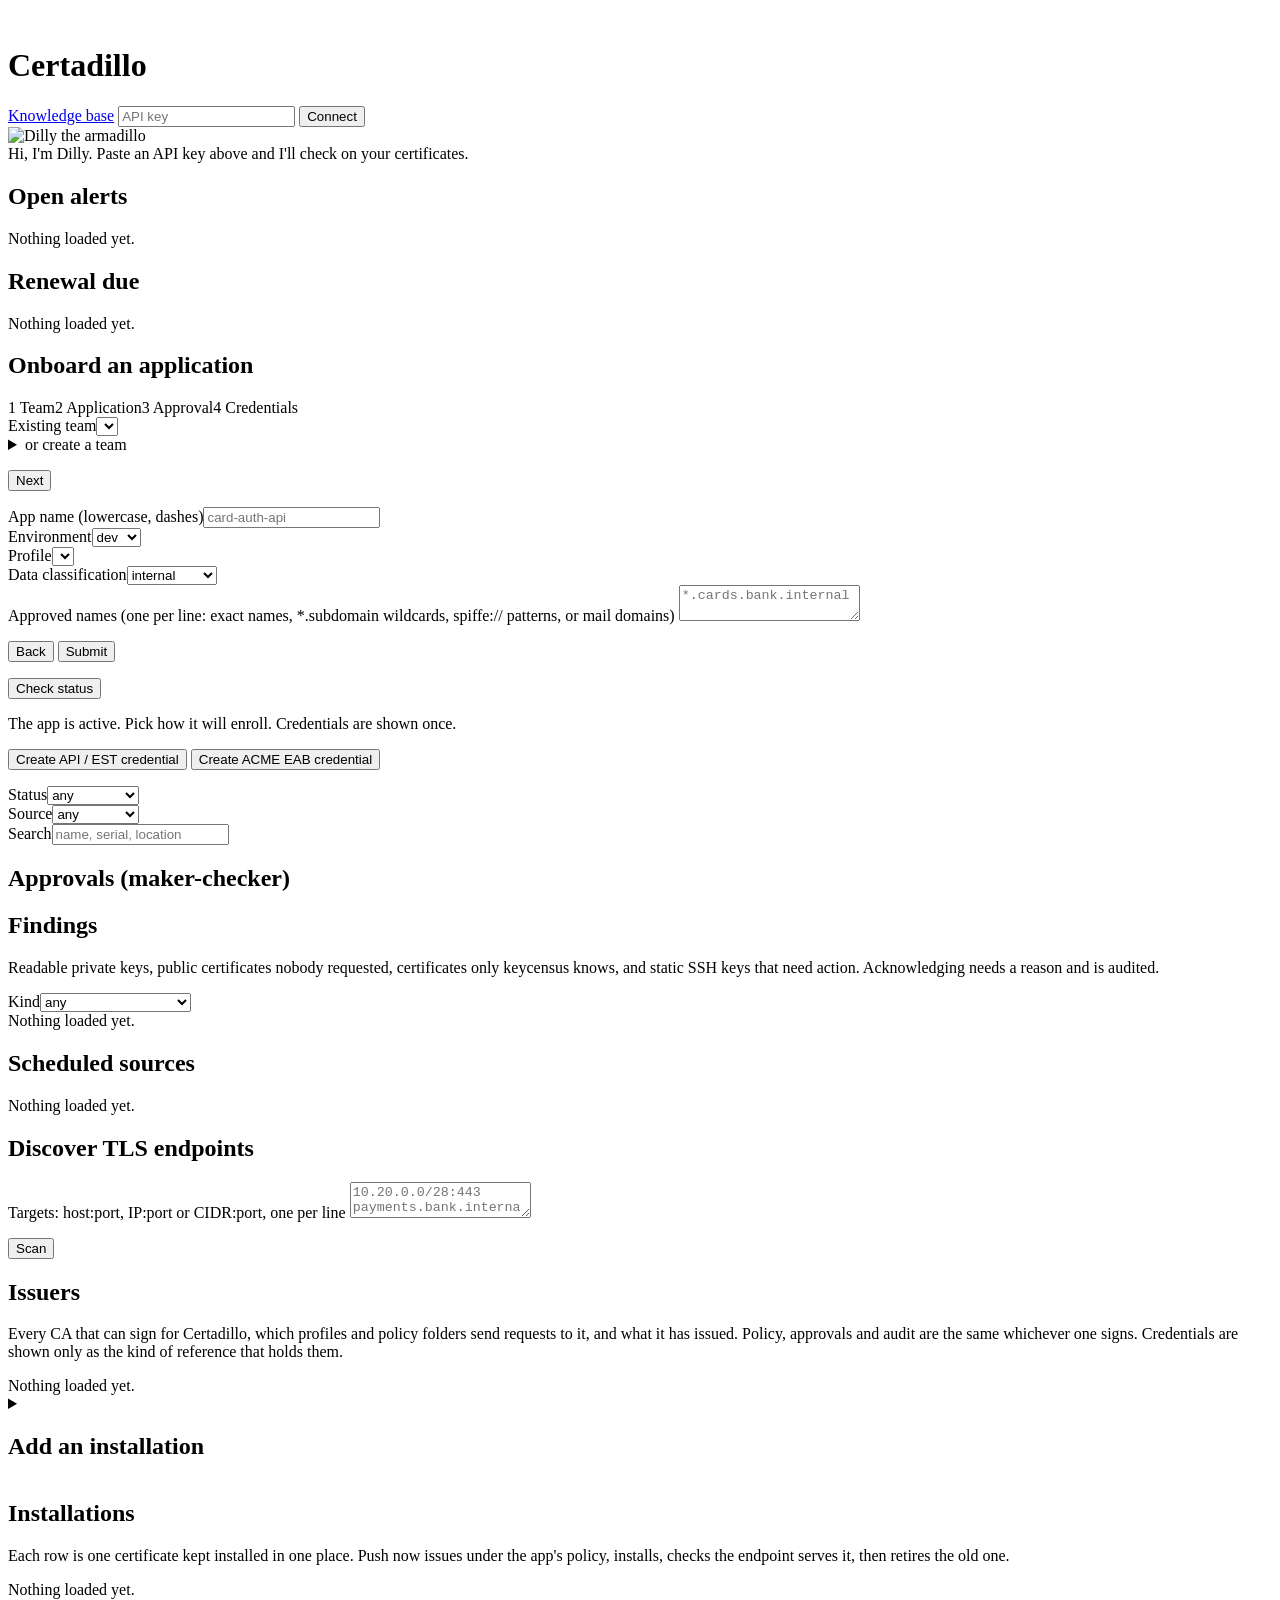
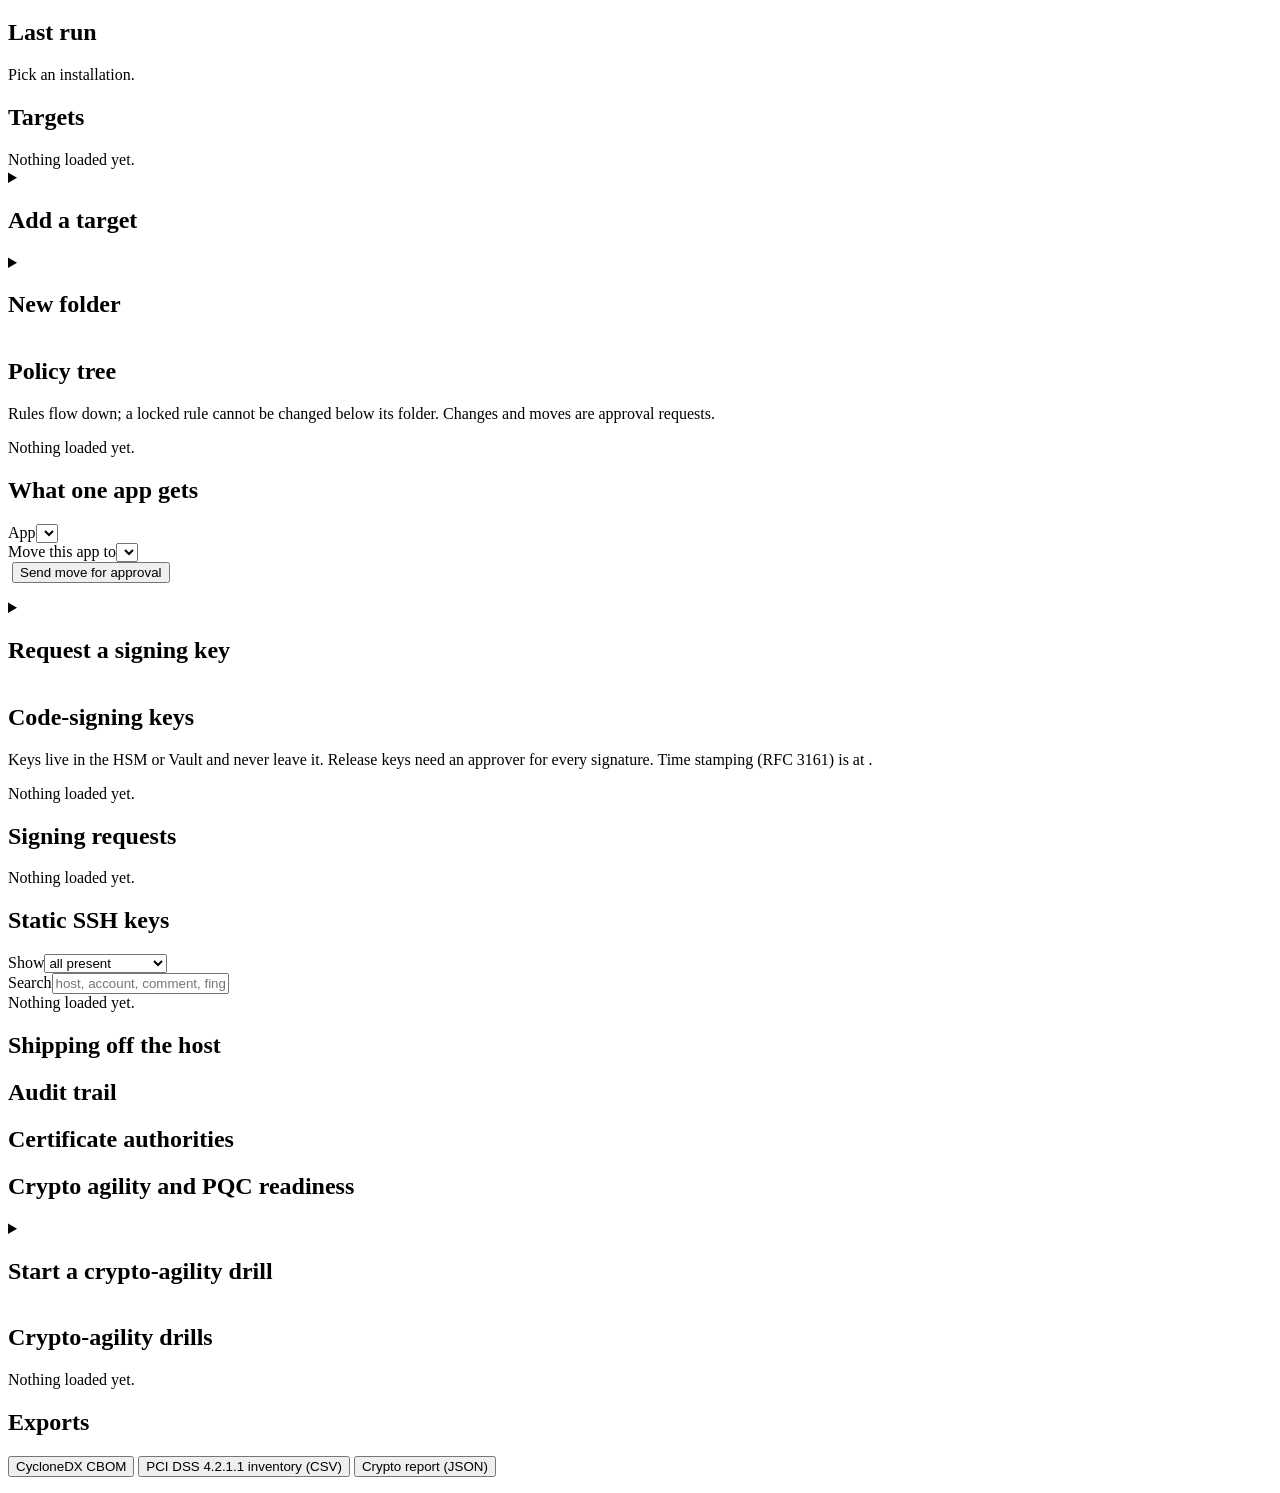
==== commit 53fd16ba: "ML-DSA issuance and crypto-agility drills Post-quantum issuance on pyca/cryptography 50: - ML-DSA-65" ====
--- a/src/certadillo/web/static/index.html
+++ b/src/certadillo/web/static/index.html
@@ -55,7 +55,7 @@
       </div>
       <div id="ob-2" class="hide">
         <div class="row">
-          <div><label>App name (lowercase, dashes)</label><input id="a-name" placeholder="card-auth-api"></div>
+          <div><label>App name (lowercase, dashes)</label><input id="a-name" placeholder="card-auth-api" pattern="[a-z0-9][a-z0-9-]+" autocapitalize="none" spellcheck="false"></div>
           <div><label>Environment</label><select id="a-env"><option>dev</option><option>test</option><option>prod</option></select></div>
           <div><label>Profile</label><select id="a-profile"></select></div>
           <div><label>Data classification</label><select id="a-class"><option>internal</option><option>confidential</option><option>pci</option></select></div>
@@ -200,6 +200,16 @@
   <section id="view-reports" class="hide">
     <div class="card"><h2>Certificate authorities</h2><div id="cas" class="muted"></div></div>
     <div class="card"><h2>Crypto agility and PQC readiness</h2><div id="crypto"></div></div>
+    <details class="card act"><summary><h2>Start a crypto-agility drill</h2></summary>
+      <p class="muted">Freezes every active certificate of the source CAs and asks clients, through ARI and push provisioning, to renew from the target CA. Nothing is revoked.</p>
+      <div class="row">
+        <div><label>Drill name</label><input id="dr-name" placeholder="move to ML-DSA, Q1"></div>
+        <div><label>Target issuing CA</label><select id="dr-target"></select></div>
+        <div><label>Renew within (hours)</label><input id="dr-hours" type="number" min="1" max="720" value="72"></div>
+      </div>
+      <p><button class="primary" id="dr-start">Start drill</button> <span class="err" id="dr-err"></span></p>
+    </details>
+    <div class="card"><h2>Crypto-agility drills</h2><div id="drills" class="muted">Nothing loaded yet.</div></div>
     <div class="card"><h2>Exports</h2>
       <p><button data-dl="/api/v1/reports/cbom" data-name="cbom.cdx.json">CycloneDX CBOM</button>
       <button data-dl="/api/v1/reports/pci-inventory?format=csv" data-name="pci-4.2.1.1-inventory.csv">PCI DSS 4.2.1.1 inventory (CSV)</button>
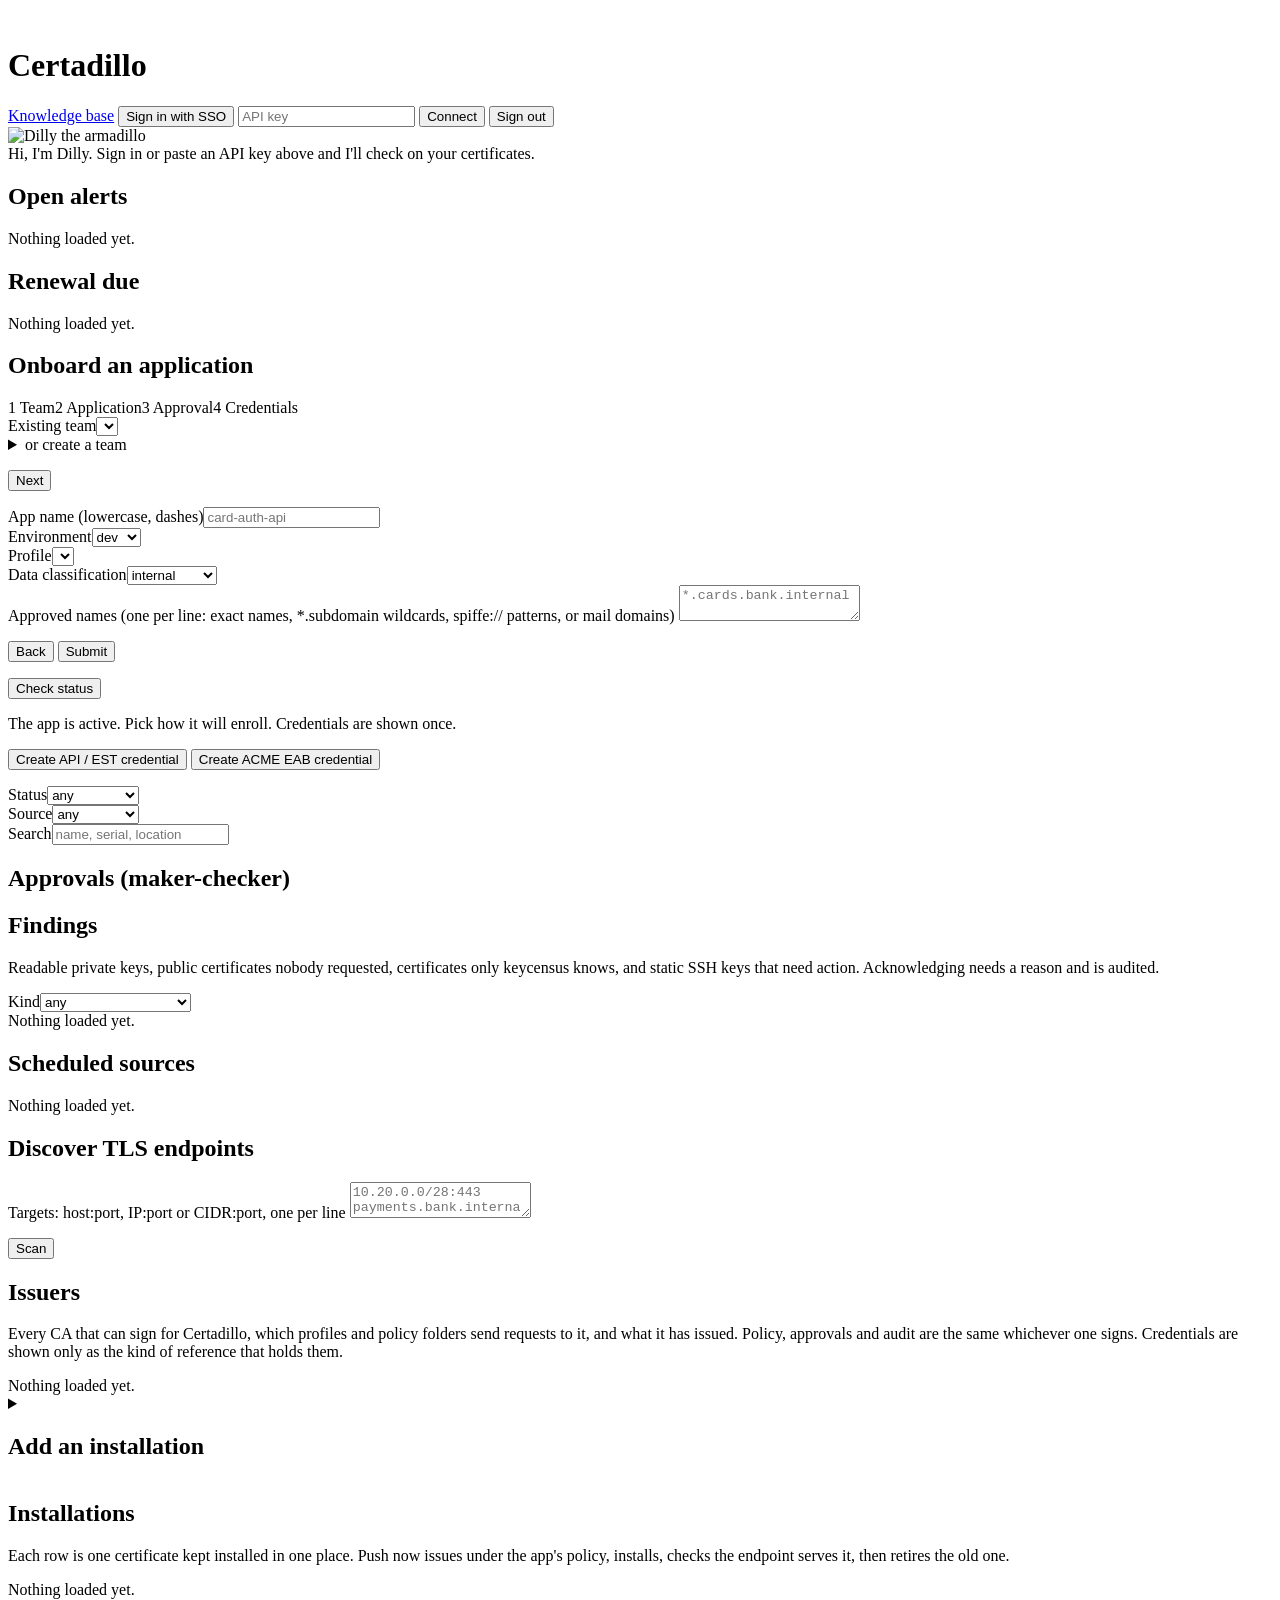
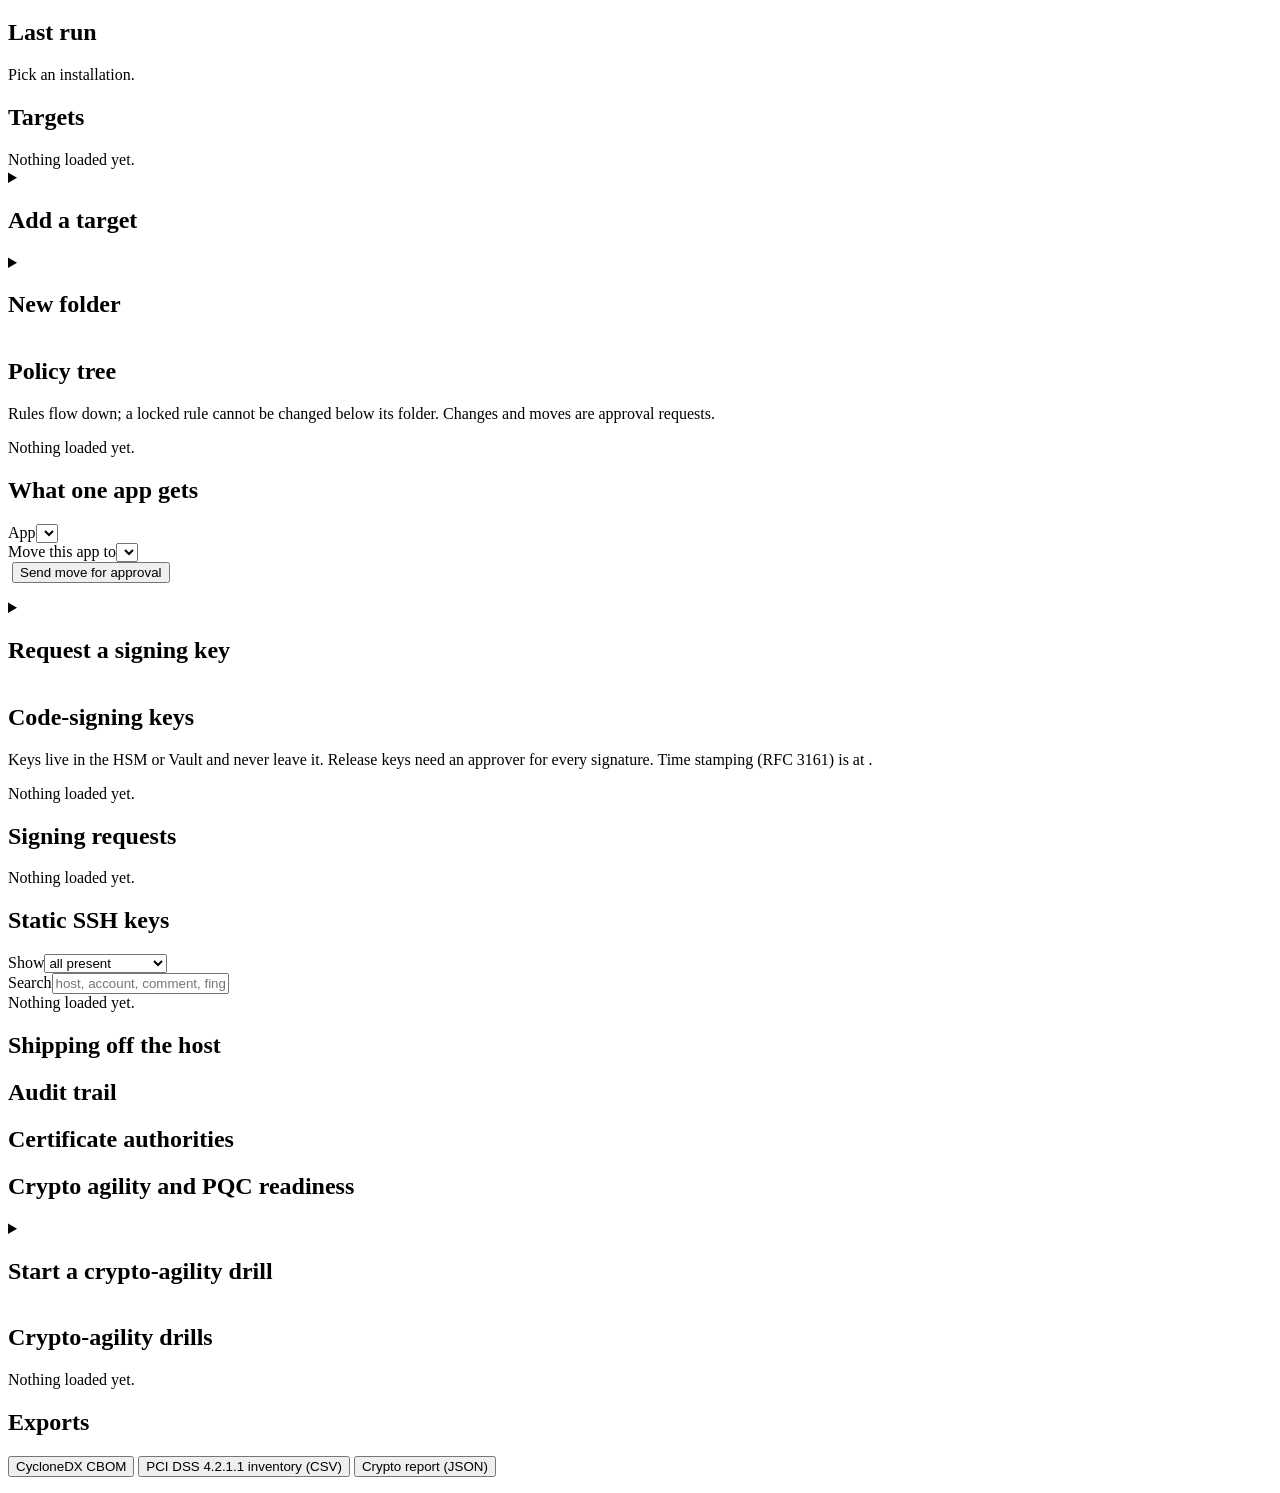
==== commit e351a6a8: "Console single sign-on People sign in to the web console through the organization's IdP instead of p" ====
--- a/src/certadillo/web/static/index.html
+++ b/src/certadillo/web/static/index.html
@@ -14,15 +14,17 @@
   <span class="muted" id="who"></span>
   <span class="sp"></span>
   <a href="/kb/" class="kb-link">Knowledge base</a>
+  <button id="sso" class="primary hide">Sign in with SSO</button>
   <input id="apikey" type="password" placeholder="API key" autocomplete="off">
   <button id="connect" class="primary">Connect</button>
+  <button id="logout" class="hide">Sign out</button>
 </header>
 <nav id="tabs"></nav>
 <main>
   <section id="view-overview">
     <div class="hero">
       <img id="mascot" src="/static/dilly.svg" alt="Dilly the armadillo">
-      <div class="bubble" id="bubble">Hi, I'm Dilly. Paste an API key above and I'll check on your certificates.</div>
+      <div class="bubble" id="bubble">Hi, I'm Dilly. Sign in or paste an API key above and I'll check on your certificates.</div>
     </div>
     <div class="kpis" id="kpis"></div>
     <div class="grid2">
